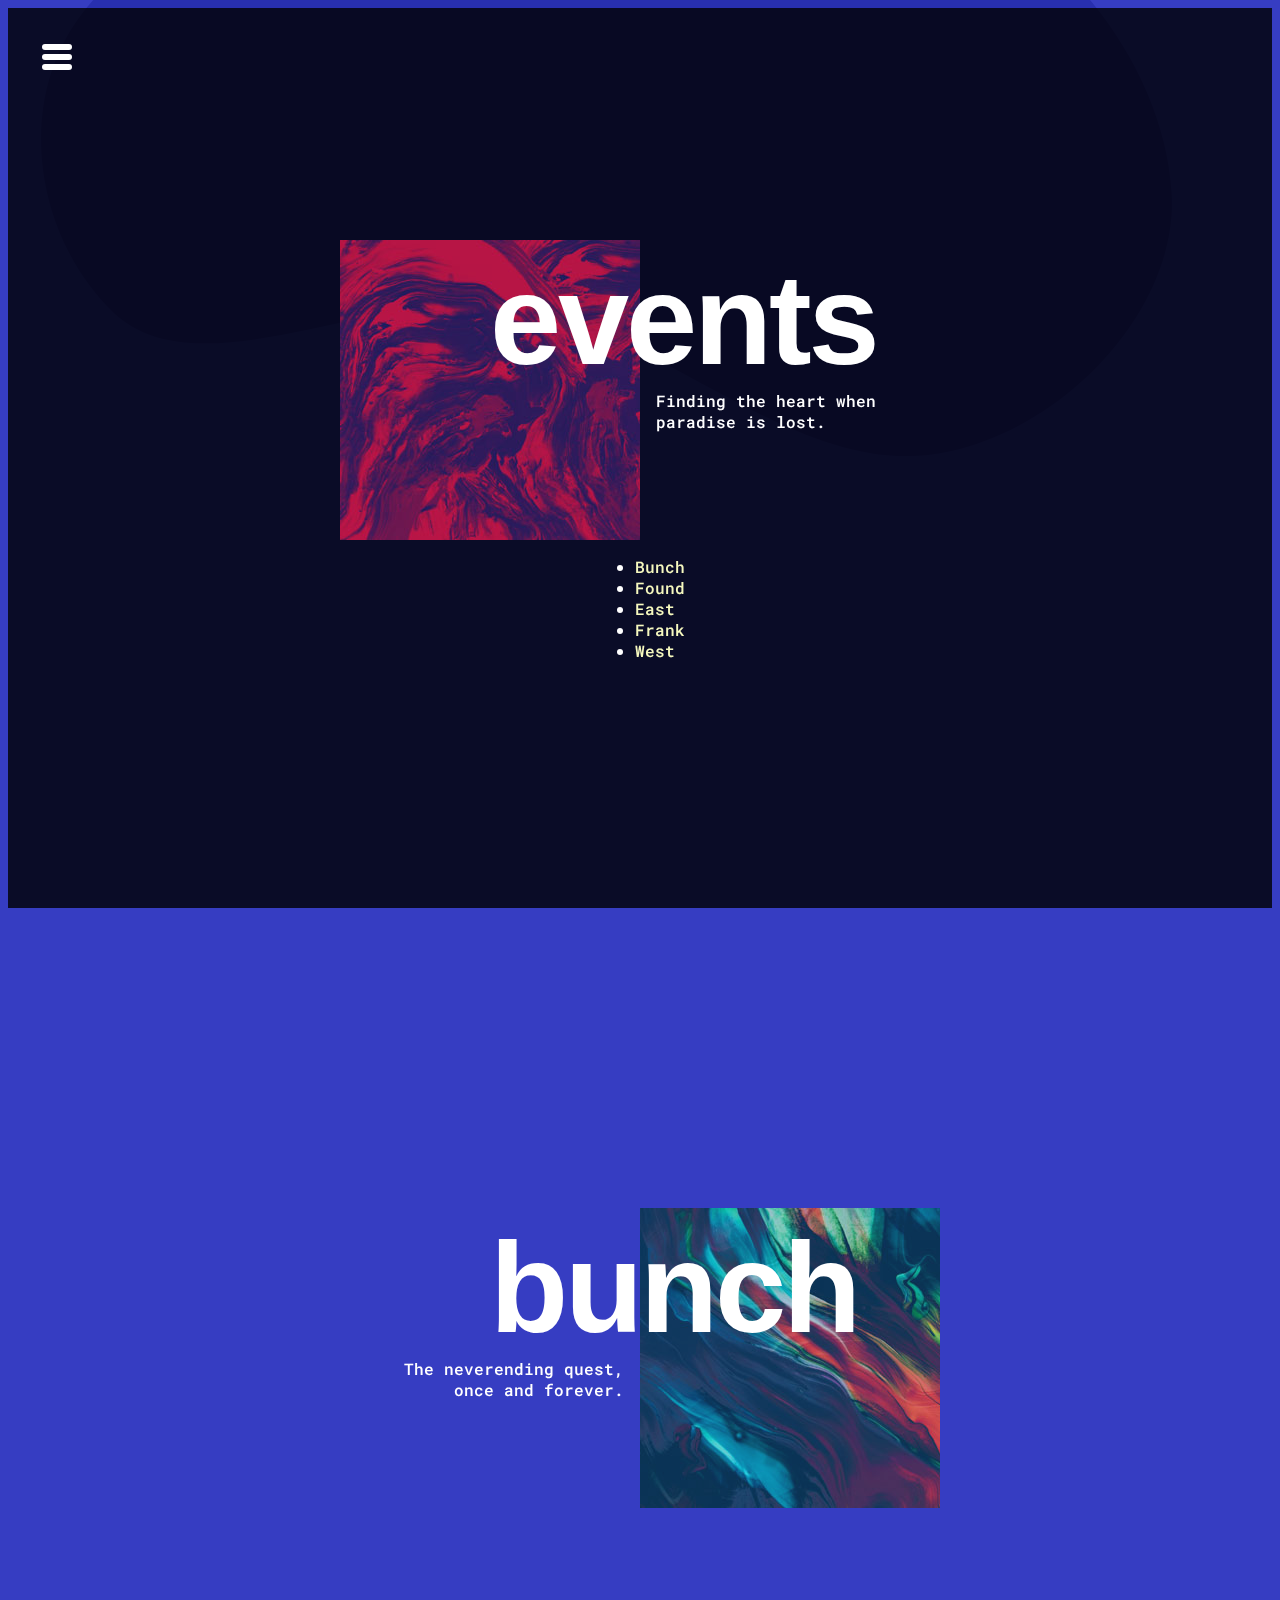
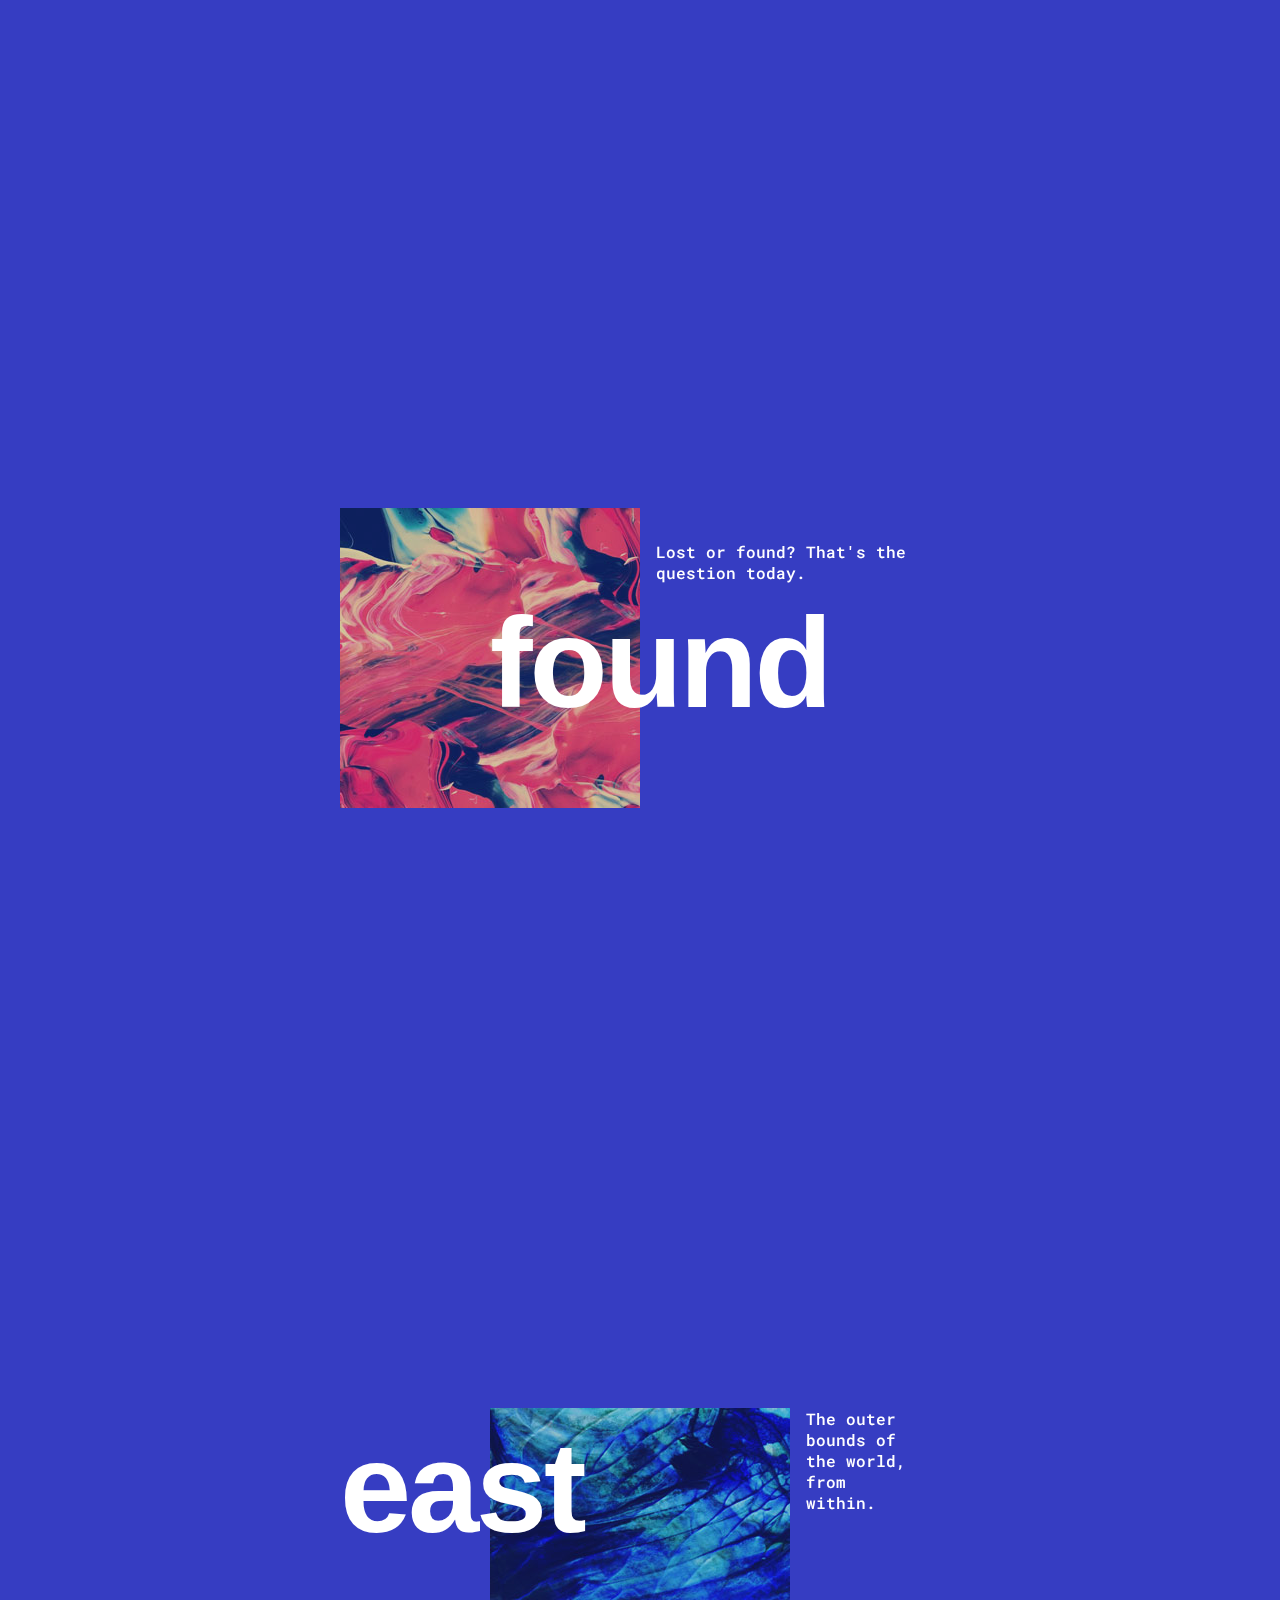
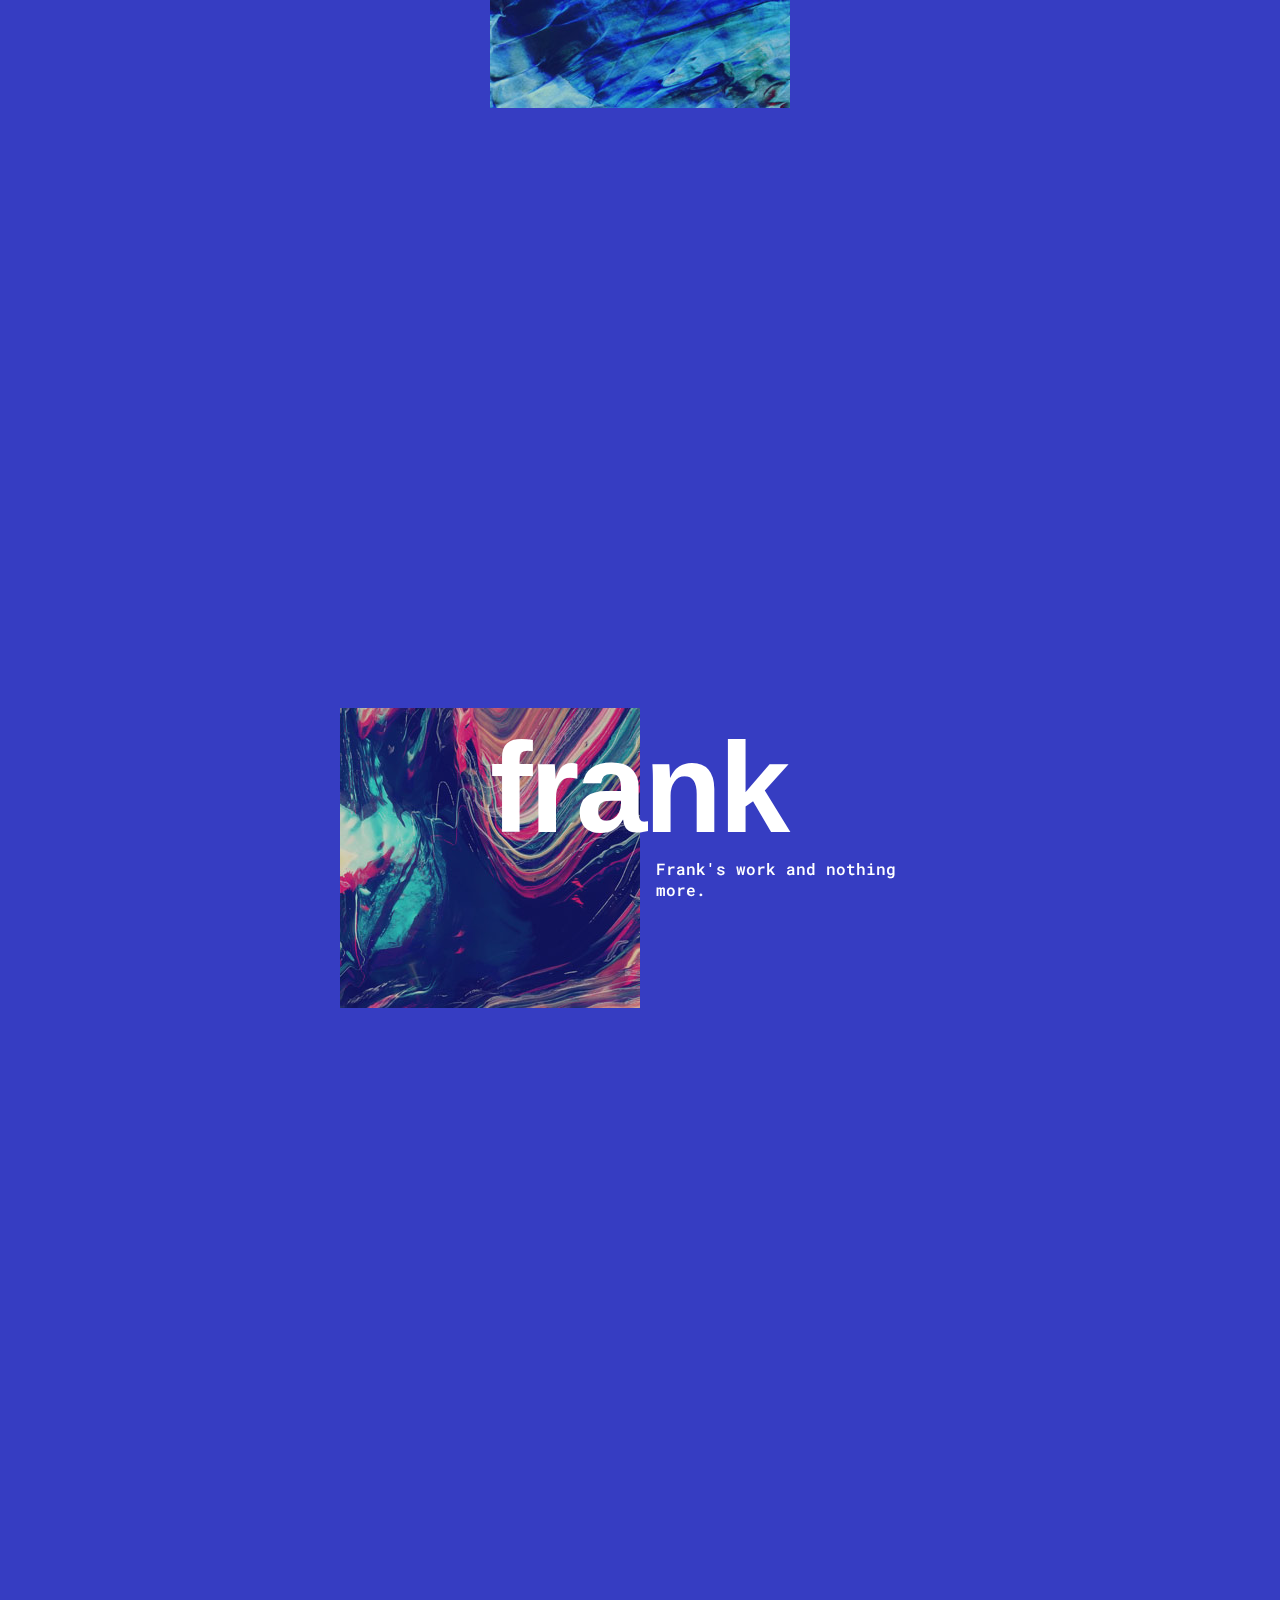
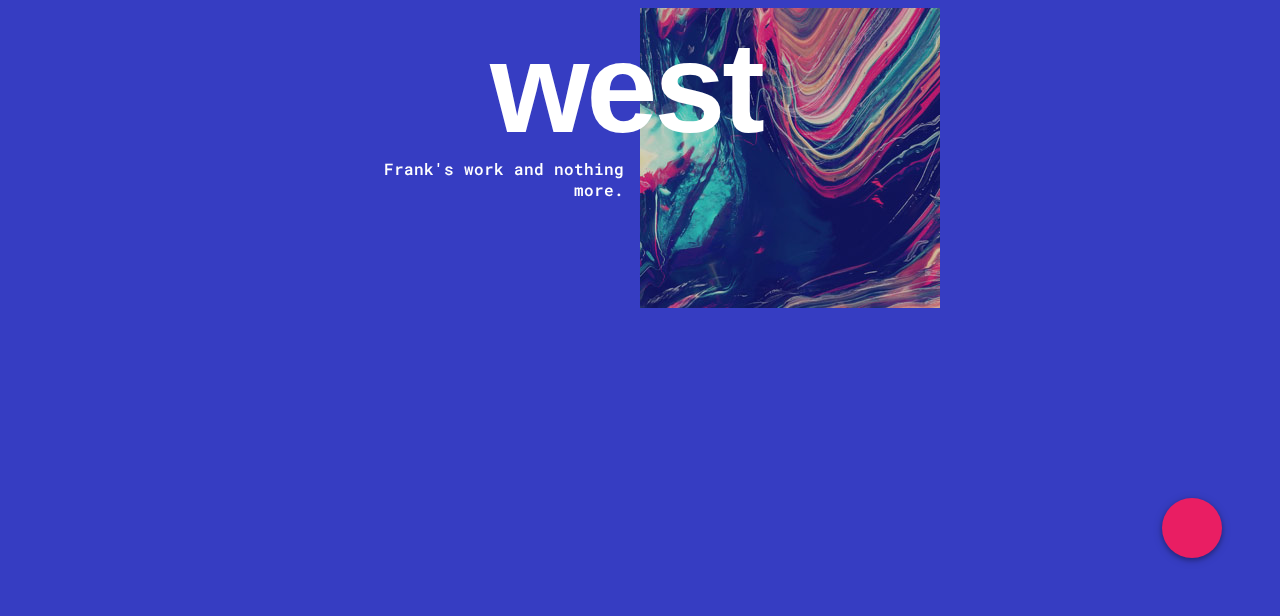
==== events/index.html @ 97416c55 "Add files via upload" ====
<!DOCTYPE html>
<html lang="en" class="no-js">
	<head>
		<meta charset="UTF-8" />
		<meta name="viewport" content="width=device-width, initial-scale=1">
		<title>contact</title>
		<link rel="shortcut icon" href="">
		<link href="https://fonts.googleapis.com/css?family=Roboto+Mono:400,500,700" rel="stylesheet">

		<link rel="stylesheet" type="text/css" href="css/demo.css" />
		<link rel="stylesheet" type="text/css" href="sponsor/pater.css" />

		<!-- handburger css -->
		<link rel="stylesheet" type="text/css" href="handburger-css/demo.css" />
		<link rel="stylesheet" type="text/css" href="handburger-css/component.css" />

		<!-- share css -->
		<link rel="stylesheet" href="share.css">

		<!-- handburger js -->
		<script src="handburger-js/segment.min.js"></script>
		<script src="handburger-js/ease.min.js"></script>

	</head>
	<body class="demo-1 loading">

		<main>
			<div class="morph-wrap">
				<svg class="morph" width="1400" height="770" viewBox="0 0 1400 770">
					<path d="M 262.9,252.2 C 210.1,338.2 212.6,487.6 288.8,553.9 372.2,626.5 511.2,517.8 620.3,536.3 750.6,558.4 860.3,723 987.3,686.5 1089,657.3 1168,534.7 1173,429.2 1178,313.7 1096,189.1 995.1,130.7 852.1,47.07 658.8,78.95 498.1,119.2 410.7,141.1 322.6,154.8 262.9,252.2 Z"/>
				</svg>
			</div>

			<div class="content-wrap" style="background-color:rgba(0,0,0,.8)">
				<div class="content content--layout content--layout-1">
					<img class="content__img" src="img/1.jpg" alt="Some image" />
					<h3 class="content__title">events</h3>
					<p class="content__desc">Finding the heart when paradise is lost.</p>
				</div>
				<nav>
					<ul>
						<li><a href="#bunch">Bunch</a></li>
						<li><a href="#found">Found</a></li>
						<li><a href="#east">East</a></li>
						<li><a href="#frank">Frank</a></li>
						<li><a href="#west">West</a></li>
					</ul>
				</nav>
			</div>
			<div class="content-wrap" id="bunch">
				<div class="content content--layout content--layout-2">
					<img class="content__img" src="img/4.jpg" alt="Some image" />
					<h3 class="content__title">bunch</h3>
					<p class="content__desc">The neverending quest, once and forever.</p>
				</div>
			</div>
			<div class="content-wrap" id="found">
				<div class="content content--layout content--layout-3">
					<img class="content__img" src="img/3.jpg" alt="Some image" />
					<h3 class="content__title">found</h3>
					<p class="content__desc">Lost or found? That's the question today.</p>
				</div>
			</div>
			<div class="content-wrap" id="east">
				<div class="content content--layout content--layout-4">
					<img class="content__img" src="img/2.jpg" alt="Some image" />
					<h3 class="content__title">east</h3>
					<p class="content__desc">The outer bounds of the world, from within.</p>
				</div>
			</div>
			<div class="content-wrap" id="frank">
				<div class="content content--layout content--layout-1">
					<img class="content__img" src="img/5.jpg" alt="Some image" />
					<h3 class="content__title">frank</h3>
					<p class="content__desc">Frank's work and nothing more.</p>
				</div>
			</div>
			<div class="content-wrap" id="west">
				<div class="content content--layout content--layout-2">
					<img class="content__img" src="img/5.jpg" alt="Some image" />
					<h3 class="content__title">west</h3>
					<p class="content__desc">Frank's work and nothing more.</p>
				</div>
			</div>
			<!-- Related demos -->
			<section class="content content--related" style="height:0px;display:none;">

			</section>

			<!-- handburger -->
			<div class="container" style="position:absolute;top:0;">
							<div id="menu-icon-wrapper" class="menu-icon-wrapper" style="visibility: hidden">
								<svg width="1000px" height="1000px">
									<path id="pathA" d="M 300 400 L 700 400 C 900 400 900 750 600 850 A 400 400 0 0 1 200 200 L 800 800"></path>
									<path id="pathB" d="M 300 500 L 700 500"></path>
									<path id="pathC" d="M 700 600 L 300 600 C 100 600 100 200 400 150 A 400 380 0 1 1 200 800 L 800 200"></path>
								</svg>
								<button id="menu-icon-trigger" class="menu-icon-trigger"></button>
							</div><!-- menu-icon-wrapper -->
							<div id="dummy" class="dummy">
								<div class="dummy__item"><a style="cursor:pointer;" href="../rainyday.js%20demo%20%231_files/rainyday.js%20demo%20%231_files.html">HOME</a></div>
								<div class="dummy__item"><a style="cursor:pointer;" href="../events/index.html">EVENTS</a></div>
								<div class="dummy__item"><a style="cursor:pointer;" href="../gallery/index.html">GALLERY</a></div>
								<div class="dummy__item"><a style="cursor:pointer;" href="../contact/contact.html">CONTACT</a></div>
								<div class="dummy__item"><a style="cursor:pointer;" href="../schedule1/schedule.html">SCHEDULE</a></div>
								<div class="dummy__item"><a style="cursor:pointer;" href="../sponsors/index.html">SPONSORS</a></div>
							</div>
			</div>
			<!-- handburger ends -->

			<!-- share button -->
			<div class="menu-button"><i class="zmdi zmdi-share"><img src="file:///home/ashish/Desktop/viva-demo/image2.png" style="width:50px;padding-top:5px;" alt=""></i>
				<a href="#"><i class="zmdi zmdi-twitter"><img src="file:///home/ashish/Documents/web-documents/csi-blog/twitter.png" alt="" style="width:40px;padding-top:5px;"></i></a>
				<a href="#"><i class="zmdi zmdi-google-plus"><img src="file:///home/ashish/Downloads/image(4).png" alt="" style="width:40px;padding-top:5px;" ></i></a>
				<a href="#"><i class="zmdi zmdi-codepen"><img src="file:///home/ashish/Downloads/image(5).png" alt="" style="width:40px;padding-top:5px;"></i>	</a>
			</div>
			<!-- end of share button -->

		</main>
		<script src="js/imagesloaded.pkgd.min.js"></script>
		<script src="js/anime.min.js"></script>
		<script src="js/scrollMonitor.js"></script>
		<script src="js/demo1.js"></script>

		<!-- handburger js -->
		<script src="handburger-js/main.js"></script>

	</body>
</html>
---- events/css/demo.css ----
@font-face {
	font-family: 'nexa_boldregular';
	font-weight: bold;
	font-style: normal;
	src: url('../fonts/nexa_boldfree_macroman/Nexa_Free_Bold-webfont.eot');
	src: url('../fonts/nexa_boldfree_macroman/Nexa_Free_Bold-webfont.eot?#iefix') format('embedded-opentype'), url('../fonts/nexa_boldfree_macroman/Nexa_Free_Bold-webfont.woff2') format('woff2'), url('../fonts/nexa_boldfree_macroman/Nexa_Free_Bold-webfont.woff') format('woff'), url('../fonts/nexa_boldfree_macroman/Nexa_Free_Bold-webfont.ttf') format('truetype'), url('../fonts/nexa_boldfree_macroman/Nexa_Free_Bold-webfont.svg#nexa_boldregular') format('svg');
}

*,
*::after,
*::before {
	-webkit-box-sizing: border-box;
	box-sizing: border-box;
}

body {
	--text-color: #fff;
	--background-color: #363dc2;
	--background-color-2: #282faf;
	--background-color-3: #202692;
	--link-color: #03b9f1;
	--link-hover-color: #fff;
	font-family: 'Roboto Mono', monospace;
	font-weight: 500;
	color: #fff;
	color: var(--text-color);
	background-color: #363dc2;
	background-color: var(--background-color);
	-webkit-font-smoothing: antialiased;
	-moz-osx-font-smoothing: grayscale;
}

/* Page Loader */
.js .loading::before {
	content: '';
	position: fixed;
	z-index: 10000;
	top: 0;
	left: 0;
	width: 100%;
	height: 100%;
	background: var(--background-color);
}

.js .loading::after {
	content: '';
	position: fixed;
	z-index: 10000;
	top: calc(50% - 30px);
	left: calc(50% - 30px);
	width: 60px;
	height: 60px;
	border-radius: 50%;
	border: 10px solid var(--background-color-2);
	border-left-color: var(--text-color);
	animation: loaderAnim 0.8s linear infinite forwards;
}

@keyframes loaderAnim {
	to {
		transform: rotate(360deg);
	}
}

main {
	position: relative;
	width: 100%;
	overflow: hidden;
}

a {
	text-decoration: none;
	color: var(--link-color);
	outline: none;
}

a:hover,
a:focus {
	color: var(--link-hover-color);
	outline: none;
}

.hidden {
	position: absolute;
	overflow: hidden;
	width: 0;
	height: 0;
	pointer-events: none;
}

/* Icons */
.icon {
	display: block;
	width: 1.5em;
	height: 1.5em;
	margin: 0 auto;
	fill: currentColor;
}

/* Deco Shape */
.decoshape {
	top: 0;
	left: 0;
	position: absolute;
	width: 100%;
	height: 100%;
	fill: var(--background-color-3);
}

/* SVG Morph */
.morph-wrap {
	position: fixed;
	top: 0;
	left: 0;
	bottom: 0;
	width: 100%;
	overflow: hidden;
	display: flex;
	align-items: center;
	justify-content: center;
	pointer-events: none;
}

.morph {
	position: relative;
	height: 100%;
	fill: var(--background-color-2);
	flex: none;
}

.content-wrap {
	position: relative;
	display: flex;
	flex-direction: column;
	justify-content: center;
	align-items: center;
	width: 100%;
	height: 100vh;
	min-height: 600px;
}

.content {
	position: relative;
	display: grid;
}

.content--fixed {
	position: fixed;
	top: 0;
	left: 0;
	width: 100%;
	height: 100vh;
	min-height: 600px;
	z-index: 100;
	pointer-events: none;
	padding: 1.5em;
	grid-template-columns: 50% 50%;
	grid-template-rows: auto auto 4em;
	grid-template-areas:	"header ..."
							"... decotitle"
							"demos decotitle";
}

.content--fixed a {
	pointer-events: auto;
}

.content--layout {
	pointer-events: auto;
	justify-content: center;
	align-content: center;
	grid-template-columns: 150px 150px 150px 150px;
	grid-template-rows: 150px 75px 75px;
	grid-template-areas:	"... title title title"
							"author ... desc desc"
							"author ... link link";
}

.content--related {
	text-align: center;
	align-content: center;
	justify-content: center;
	padding: 0 2em;
	min-height: 600px;
	height: 100vh;
	font-size: 0.85em;
}

.content__img {
	grid-column: 1 / 3;
	grid-row: 1 / 3;
	opacity: 0.8;
	width: 300px;
	height: 300px;
}

.content__title {
	grid-area: title;
	font-family: 'nexa_boldregular', sans-serif;
	letter-spacing: -0.025em;
	font-size: 8em;
	line-height: 160px;
	margin: 0;
	text-transform: lowercase;
	z-index: 10;
	cursor: default;
}

.content__author {
	grid-area: author;
	margin: 0;
	-webkit-writing-mode: vertical-lr;
	writing-mode: vertical-lr;
	padding: 1em;
	text-align: right;
	z-index: 10;
	cursor: default;
}

.content__desc {
	grid-area: desc;
	margin: 0;
	z-index: 10;
	padding: 0 1em;
	cursor: default;
}

.content__img,
.content__title,
.content__author,
.content__desc {
	transition: transform 0.3s ease-out;
}

.content__link {
	pointer-events: auto;
	grid-area: link;
	align-self: end;
	justify-self: start;
	z-index: 10;
	padding: 0 1em 0.15em;
}

.content__info {
	grid-column: 1 / 3;
}

.content__related-item {
	padding: 1em;
	transition: color 0.3s;
}

.content__related-img {
	max-width: 100%;
	opacity: 0.8;
	transition: opacity 0.3s;
}

.content__related-item:hover .content__related-img,
.content__related-item:focus .content__related-img {
	opacity: 1;
}

.content__related-title {
	font-size: 1em;
	margin: 0;
	padding: 0.5em;
}

/* Different layouts */

/* layout-2 */
.content--layout-2 {
	grid-template-areas:	"... title title title"
							"desc desc ... author"
							"link link ... author";
}

.content--layout-2 .content__img {
	grid-column: 3 / 5;
	grid-row: 1 / 3;
}

.content--layout-2 .content__desc {
	text-align: right;
}

.content--layout-2 .content__link {
	justify-self: end;
}

.content--layout-2 .content__author {
	justify-self: end;
	align-self: start;
}

/* layout-3 */
.content--layout-3 {
	grid-template-rows: 75px 75px 150px;
	grid-template-areas:	"... ... desc desc"
							"author title title title"
							"author ... link link";
}

.content--layout-3 .content__img {
	grid-column: 1 / 3;
	grid-row: 1 / 3;
}

.content--layout-3 .content__desc {
	align-self: end;
}

/* layout-4 */

.content--layout-4 {
	grid-template-areas:	"title title title desc"
							"... author ... desc"
							"... author ... link";
}

.content--layout-4 .content__img {
	grid-column: 2 / 4;
	grid-row: 1 / 3;
}

.content--layout-4 .content__author {
	justify-self: start;
	align-self: start;
}

/* Header */
.codrops-header {
	position: relative;
	display: flex;
	flex-direction: row;
	flex-wrap: wrap;
	align-items: flex-start;
	z-index: 100;
	grid-area: header;
	align-self: start;
	justify-self: start;
}

.codrops-header__title {
	font-size: 1em;
	padding: 0.75em 0;
	margin: 0;
	font-weight: 500;
}

/* Demos */
.demos {
	grid-area: demos;
	align-self: end;
}

.demo {
	display: inline-block;
	position: relative;
	font-size: 0.85em;
	margin: 0 0.25em 0.5em 0;
	padding: 1em;
}

.demo .decoshape {
	display: none;
}

.demo--current {
	color: var(--link-hover-color);
	border-color: currentColor;
}

.demo--current .decoshape {
	display: block;
	z-index: -1;
}

/* Deco elements */
.deco {
	pointer-events: none;
}

.deco--title {
	grid-area: decotitle;
	-webkit-writing-mode: vertical-lr;
	writing-mode: vertical-lr;
	text-align: right;
	align-self: end;
	justify-self: end;
}

/* Top Navigation Style */
.codrops-links {
	position: relative;
    display: flex;
    justify-content: space-between;
    align-items: center;
    margin: 0 1em 0 0;
    text-align: center;
    white-space: nowrap;
}

.codrops-icon {
	position: relative;
	display: inline-block;
	padding: 0.75em 0.75em 1em;
}

/* Demo themes */
.demo-2 {
	--background-color: #1d1b22;
	--background-color-2: #342560;
	--background-color-3: #553e9a;
	--text-color: #fff;
	--link-color: #f9ed8a;
	--link-hover-color: #fff;
}

.demo-3 {
	--background-color: #56cccf;
	--background-color-2: #41e0e4;
	--background-color-3: #1747c0;
	--text-color: #fff;
	--link-color: #fff;
	--link-hover-color: #17b1b5;
}

.demo-3 .morph {
	fill: none;
	stroke-width: 12px;
	stroke: #22bcc0;
}

@media screen and (max-width: 50em) {
	.content--fixed {
		height: auto;
		min-height: 0;
		display: block;
		z-index: 1000;
		position: absolute;
	}
	.codrops-header {
		align-items: center;
		flex-direction: column;
	}
	.deco--title {
		display: none;
	}
	.demos {
		text-align: center;
	}
}

@media screen and (max-width: 40em) {
	.content--layout {
		transform: scale3d(0.8,0.8,1);
	}
}

@media screen and (max-width: 36em) {
	.content--layout {
		transform: scale3d(0.7,0.7,1);
	}
}

@media screen and (max-width: 32em) {
	.content--layout {
		transform: scale3d(0.6,0.6,1);
	}
	.content__author,
	.content__desc,
	.content__link {
		font-size: 1.35em;
	}
}

@media screen and (max-width: 28em) {
	.content--layout {
		transform: scale3d(0.5,0.5,1);
	}
}
---- events/sponsor/pater.css ----
.pater {
	font-size: 0.65em;
	position: fixed;
	bottom: 0;
	right: 0;
	width: 100%;
	padding: 1.5em;
	display: flex;
    align-items: center;
    flex-wrap: wrap;
    background: var(--background-color-3);
}

.pater,
.pater:hover {
	color: #fff;
}

.pater::after {
	letter-spacing: 0.05em;
	content: 'Sponsor';
	text-transform: uppercase;
	font-size: 0.7em;
	position: absolute;
	top: 0.35em;
	right: 0.5em;
	opacity: 0.5;
	letter-spacing: 0.085em;
}

.pater__deco {
	display: none;
}

.pater__img {
	display: inline-block;
	width: 100%;
	max-width: 160px;
	position: relative;
	margin: 0 1em 0 0;
}

.pater__title {
	display: inline-block;
	font-weight: 500;
	text-transform: uppercase;
	letter-spacing: 0.05em;
	text-indent: -0.05em;
	margin: 0;
	position: relative;
	margin: 0.75em 0 0;
}

.pater__desc {
	display: none;
}

@media screen and (min-width: 50em) {
	.pater {
		text-align: right;
		top: 0;
		bottom: auto;
		width: auto;
		padding: 3em 1.5em 0 0;
		display: block;
		font-size: 0.85em;
		background: transparent;
	}
	.pater::after {
		top: 1.5em;
		right: 1.5em;
		left: auto;
		font-size: 0.85em;
	}
	.pater__title {
		display: block;
		margin: 0.75em 0;
	}
	.pater__desc {
		display: block;
		color: #fff;
		margin: 0;
		position: relative;
		width: 100%;
		max-width: 260px;
		pointer-events: none;
		opacity: 0;
		transform: translate3d(0,-10px,0);
		transition: opacity 0.3s, transform 0.3s;
	}
	.pater__img {
		max-width: 200px;
		width: auto;
		margin: 0;
	}
	.pater:hover .pater__desc {
		opacity: 1;
		transform: translate3d(0,0,0);
		transition-delay: 0.2s;
	}
	.pater__deco {
		display: block;
		position: absolute;
		top: 0;
		right: 0;
		fill: var(--background-color-3);
		transform: translate3d(100%,-100%,0) rotate3d(0,0,1,40deg) scale3d(1,0.2,1);
		transition: transform 0.5s ease-out;
	}
	.pater:hover .pater__deco {
		transform: translate3d(0,0,0) scale3d(1,1,1);
	}
}
---- events/handburger-css/demo.css ----
a {
	text-decoration: none;
	color: #F6F9BF;
	outline: none;
	cursor: pointer;
}

a:hover,
a:focus {
	color: #fff;
}

.dummy__item {
	height: 3em;
	margin: 1em 1.25em;
	border-radius: 4px;
	background: rgba(0, 0, 0, 0.1);
	-webkit-transition: -webkit-transform 0.5s;
	transition: transform 0.5s;
	-webkit-transition-timing-function: cubic-bezier(0.7, 0, 0.3, 1);
	transition-timing-function: cubic-bezier(0.7, 0, 0.3, 1);
}

.dummy__item {
	-webkit-transform: translate3d(-100%, 0, 0) translate3d(-2em, 0, 0) scale3d(0.5, 1, 1);
	transform: translate3d(-100%, 0, 0) translate3d(-2em, 0, 0) scale3d(0.5, 1, 1);
	-webkit-transform-origin: 100% 50%;
	transform-origin: 100% 50%;
}

.device--alt .dummy__item {
	-webkit-transform: translate3d(0, 260px, 0) scale3d(1, 0.2, 1);
	transform: translate3d(0, 260px, 0) scale3d(1, 0.2, 1);
}

.dummy--active .dummy__item {
	-webkit-transition-timing-function: cubic-bezier(0.56, 1.19, 0.2, 1.05);
	transition-timing-function: cubic-bezier(0.56, 1.19, 0.2, 1.05);
	-webkit-transform: translate3d(0, 0, 0);
	transform: translate3d(0, 0, 0);
}

.dummy__item:nth-child(4),
.dummy--active .dummy__item:first-child {
	-webkit-transition-delay: 0.05s;
	transition-delay: 0.05s;
}

.dummy__item:nth-child(3),
.dummy--active .dummy__item:nth-child(2) {
	-webkit-transition-delay: 0.1s;
	transition-delay: 0.1s;
}

.dummy__item:nth-child(2),
.dummy--active .dummy__item:nth-child(3) {
	-webkit-transition-delay: 0.15s;
	transition-delay: 0.15s;
}

.dummy__item:first-child,
.dummy--active .dummy__item:nth-child(4) {
	-webkit-transition-delay: 0.2s;
	transition-delay: 0.2s;
}
---- events/handburger-css/component.css ----
/* Menu icon styles */

.menu-icon-wrapper {
	position: relative;
	display: inline-block;
    width: 34px;
    height: 34px;
	margin: 2em;
	pointer-events: none;
	transition: 0.1s;
}

.menu-icon-wrapper.scaled {
	-webkit-transform: scale(0.5);
	-ms-transform: scale(0.5);
	transform: scale(0.5);
}

.menu-icon-wrapper svg {
	position: absolute;
	top: -33px;
	left: -33px;
	-webkit-transform: scale(0.1);
	-ms-transform: scale(0.1);
	transform: scale(0.1);
	-webkit-transform-origin: 0 0;
	-ms-transform-origin: 0 0;
	transform-origin: 0 0;
}

.menu-icon-wrapper svg path {
	stroke: #fff;
	stroke-width: 60px;
	stroke-linecap: round;
    stroke-linejoin: round;
	fill: transparent;
}

.menu-icon-wrapper .menu-icon-trigger {
	position: relative;
	width: 100%;
	height: 100%;
	cursor: pointer;
	pointer-events: auto;
	background: none;
	border: none;
	margin: 0;
	padding: 0;
}

.menu-icon-wrapper .menu-icon-trigger:hover,
.menu-icon-wrapper .menu-icon-trigger:focus {
	outline: none;
}
---- events/share.css ----
body {

}

h1 {
font-family: 'Roboto', sans-serif;
font-weight: 500;
font-size: 32px;
color: #212121;
padding: 100px 50px 50px 50px;
text-align: center;
line-height: 135%;
}

.menu-button {
-webkit-transition: 0.4s;
-moz-transition: 0.4s;
transition: 0.4s;
position: absolute;
right: 50px;
bottom: 50px;
width: 60px;
height: 60px;
text-align: center;
line-height: 60px;
border-radius: 50%;
background-color: #E91E63;
color: #FFFFFF;
font-size: 24px;
box-shadow: 0 2px 5px 0 rgba(0, 0, 0, 0.26), 0 2px 10px 0 rgba(0, 0, 0, 0.22);
cursor: pointer;
}
.menu-button:hover {
background: #d81558;
box-shadow: 0 5px 11px 0 rgba(0, 0, 0, 0.28), 0 4px 15px 0 rgba(0, 0, 0, 0.25);
}
.menu-button a {
-webkit-transition: 0.4s;
-moz-transition: 0.4s;
transition: 0.4s;
opacity: 0;
width: 0px;
height: 0px;
text-align: center;
line-height: 50px;
border-radius: 50%;
color: #FFFFFF;
font-size: 24px;
box-shadow: 0 2px 5px 0 rgba(0, 0, 0, 0.26), 0 2px 10px 0 rgba(0, 0, 0, 0.22);
cursor: pointer;
}
.menu-button a:hover {
box-shadow: 0 5px 11px 0 rgba(0, 0, 0, 0.28), 0 4px 15px 0 rgba(0, 0, 0, 0.25);
}
.menu-button a:nth-child(2) {
-webkit-transition-delay: 0.3s;
-moz-transition-delay: 0.3s;
transition-delay: 0.3s;
position: absolute;
right: 30px;
bottom: 30px;
background: #55acee;
}
.menu-button a:nth-child(3) {
-webkit-transition-delay: 0.4s;
-moz-transition-delay: 0.4s;
transition-delay: 0.4s;
position: absolute;
right: 30px;
bottom: 30px;
background: #dc4e41;
}
.menu-button a:nth-child(4) {
-webkit-transition-delay: 0.5s;
-moz-transition-delay: 0.5s;
transition-delay: 0.5s;
position: absolute;
right: 30px;
bottom: 30px;
background: #3F3F3F;
}
.menu-button:hover a {
opacity: 1;
width: 50px;
height: 50px;
}
.menu-button:hover a:nth-child(2) {
right: 80px;
bottom: 0px;
}
.menu-button:hover a:nth-child(2):hover {
-webkit-transition-delay: 0s;
-moz-transition-delay: 0s;
transition-delay: 0s;
background: #3ea1ec;
}
.menu-button:hover a:nth-child(3) {
right: 65px;
bottom: 65px;
}
.menu-button:hover a:nth-child(3):hover {
-webkit-transition-delay: 0s;
-moz-transition-delay: 0s;
transition-delay: 0s;
background: #d83a2b;
}
.menu-button:hover a:nth-child(4) {
right: 0px;
bottom: 80px;
}
.menu-button:hover a:nth-child(4):hover {
-webkit-transition-delay: 0s;
-moz-transition-delay: 0s;
transition-delay: 0s;
background: #323232;
}

/*---FOR MOBILE VIEW---*/
@media screen and (max-width: 400px) {
h1 {
padding: 15px;
font-size: 25px;
}
}
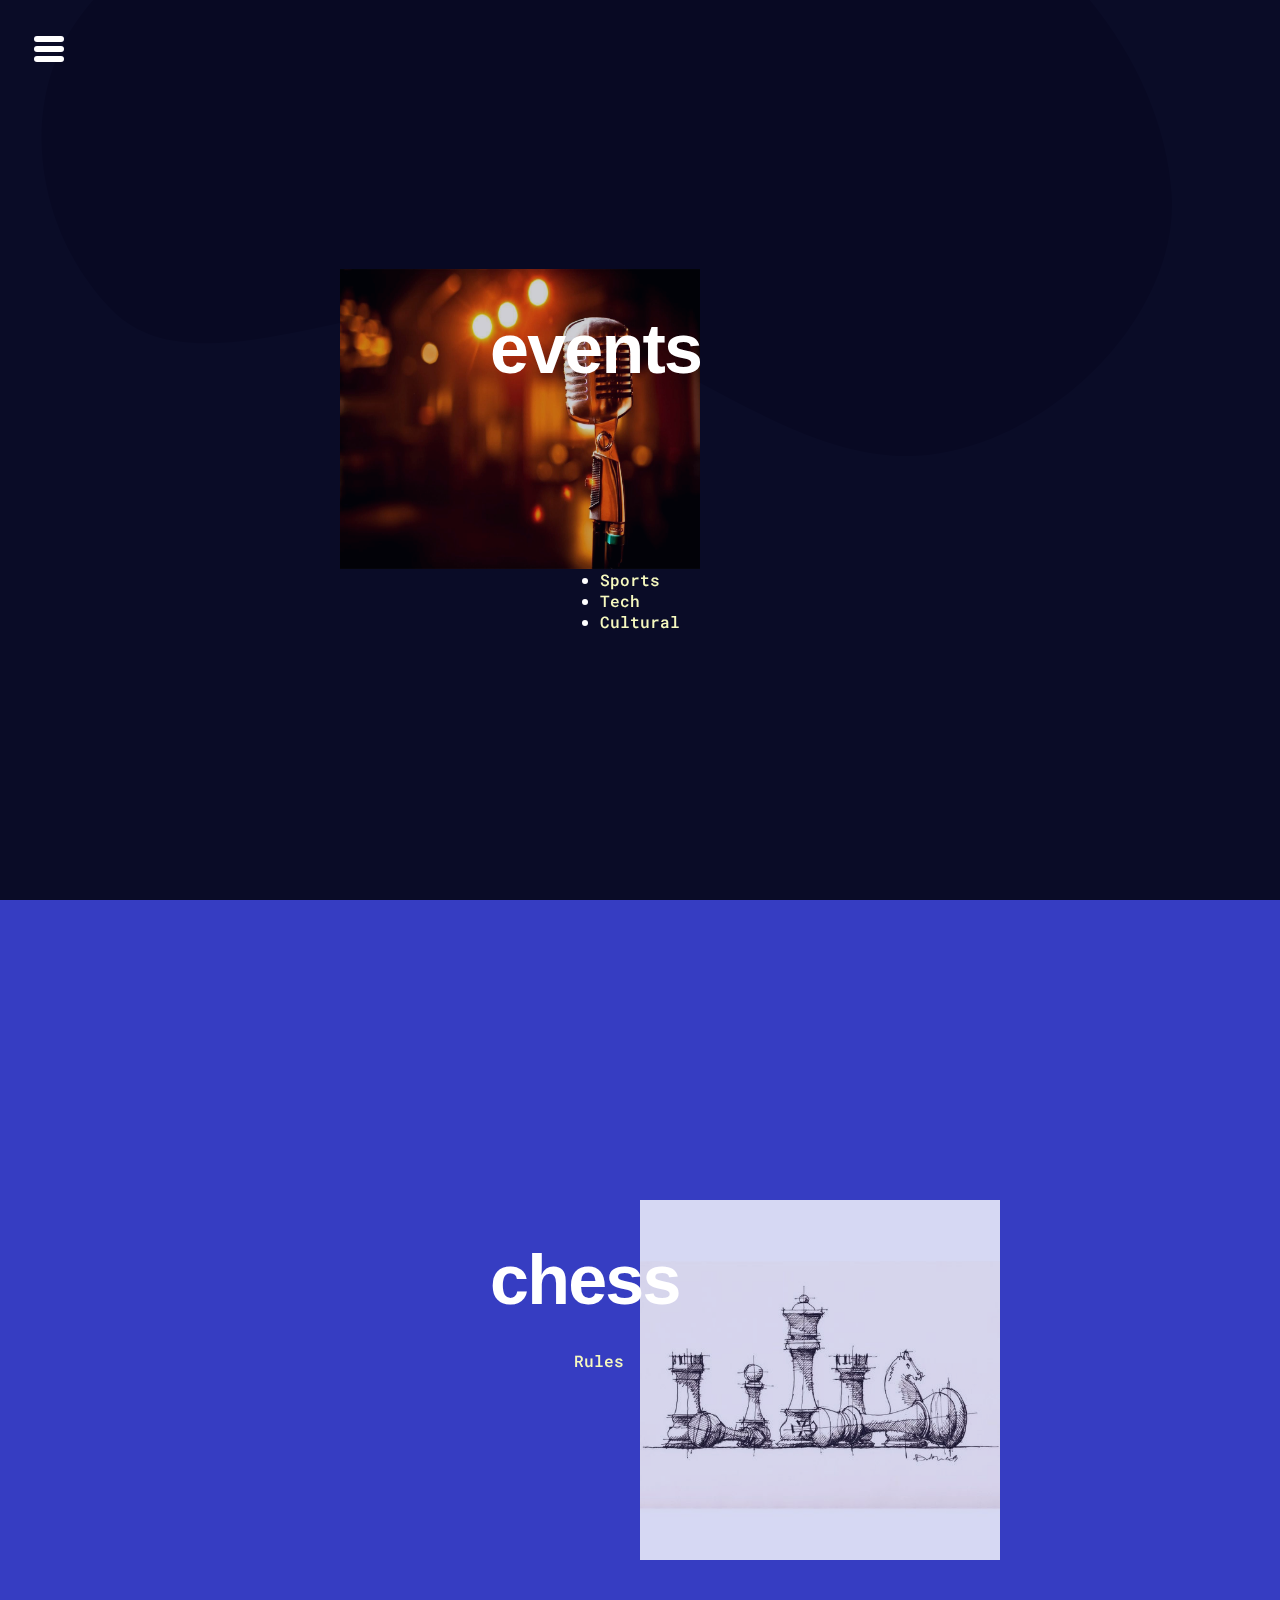
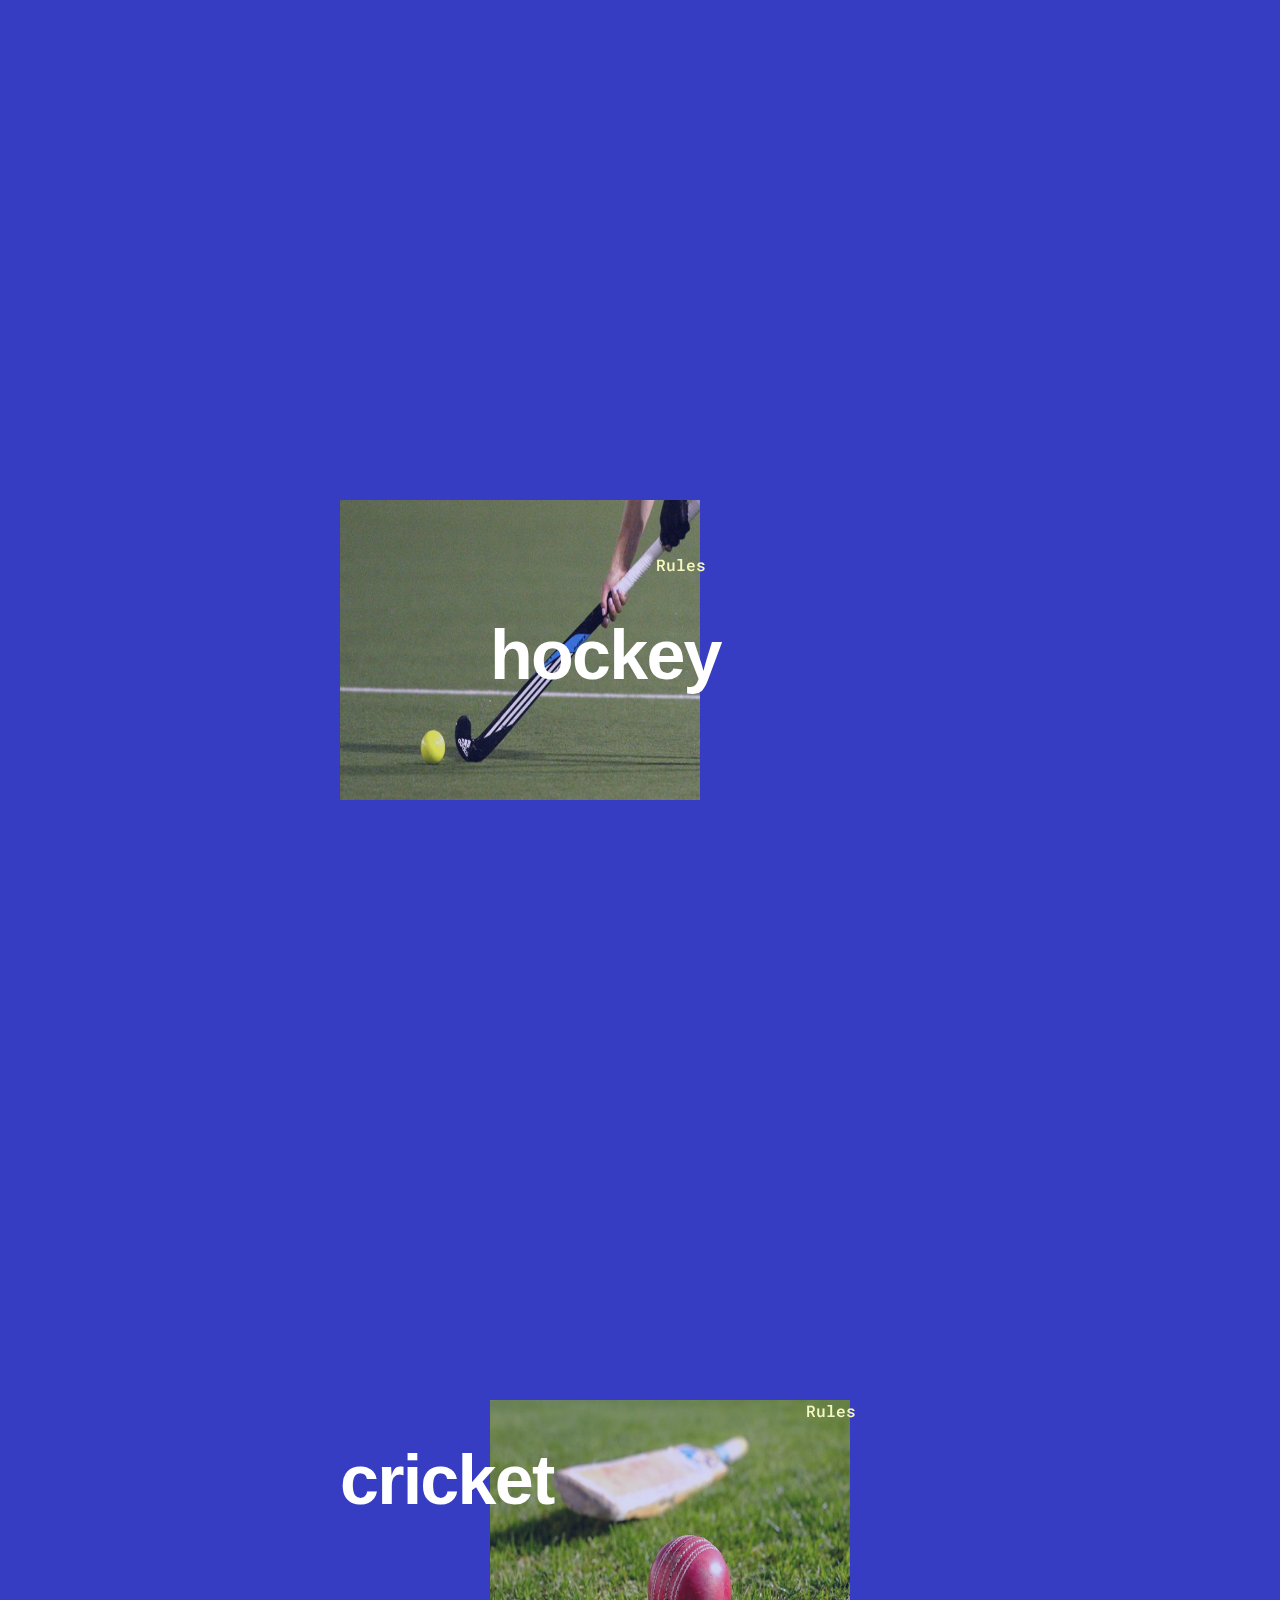
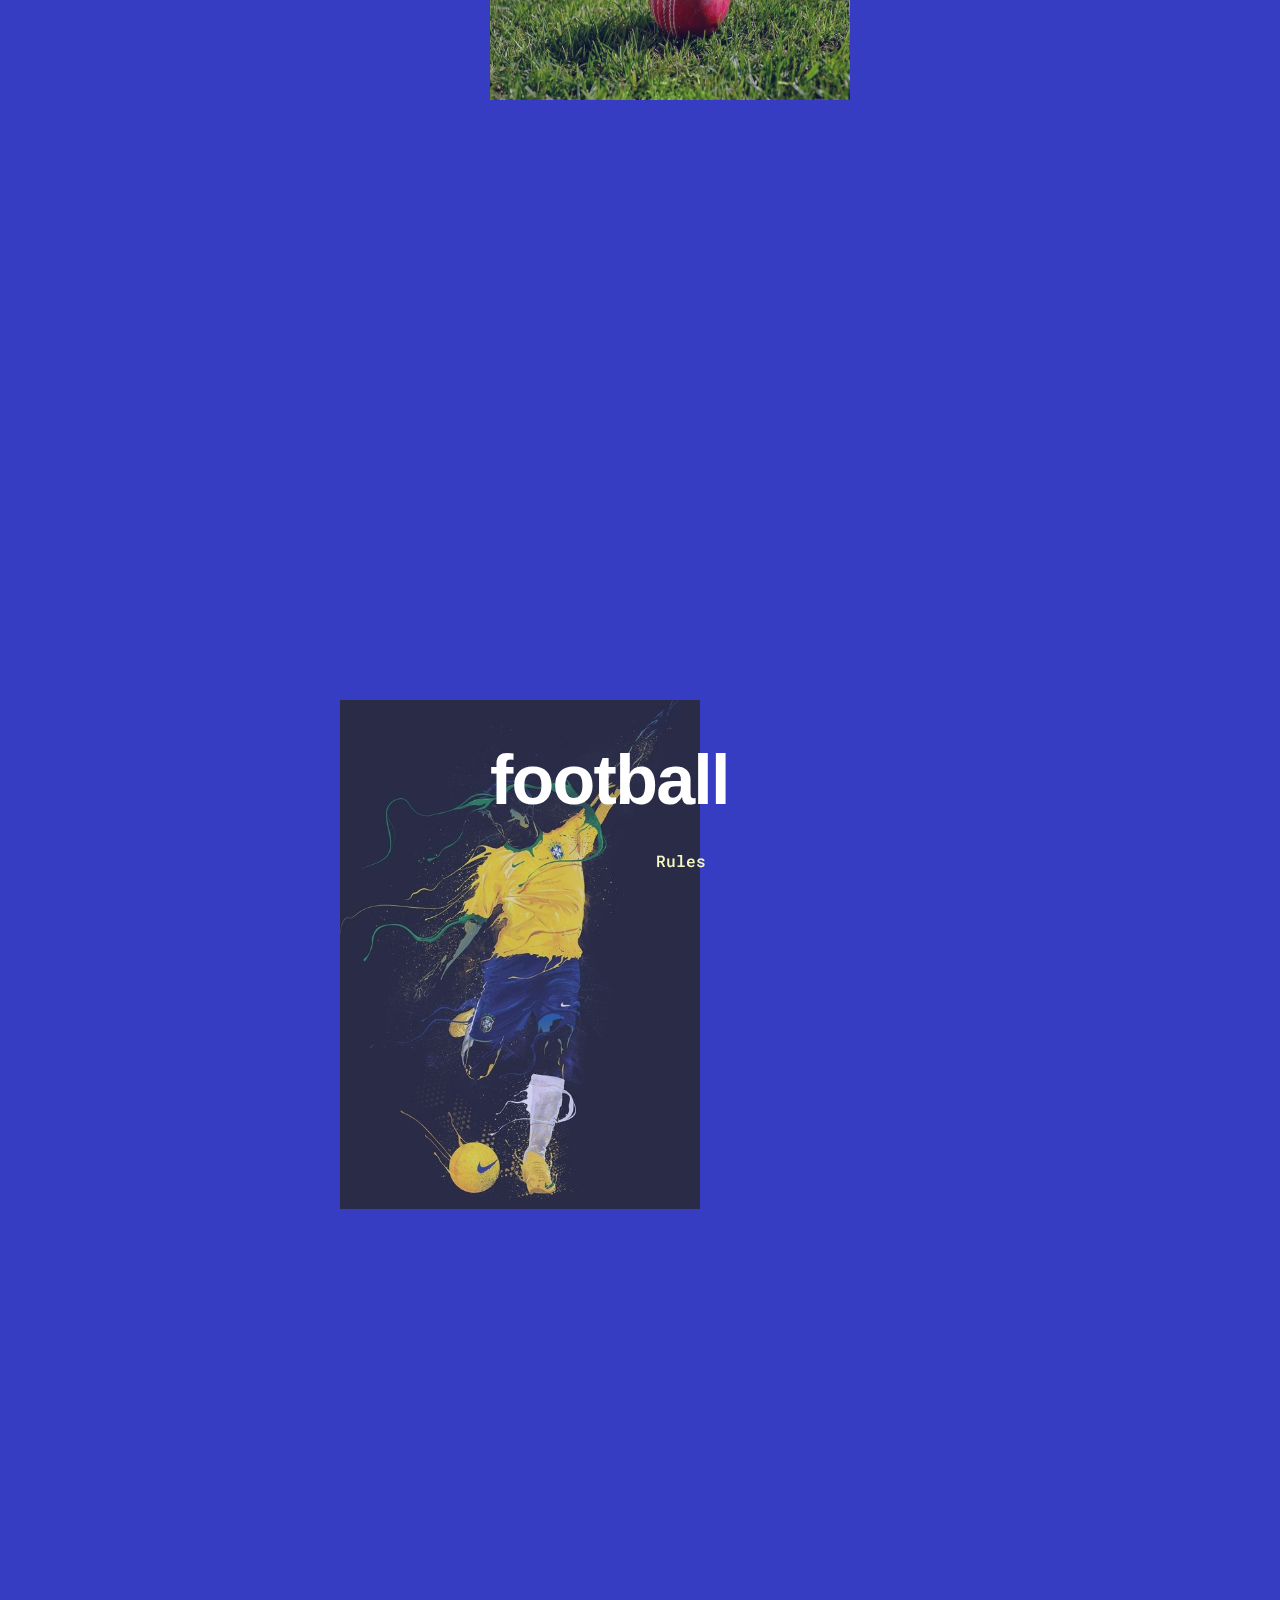
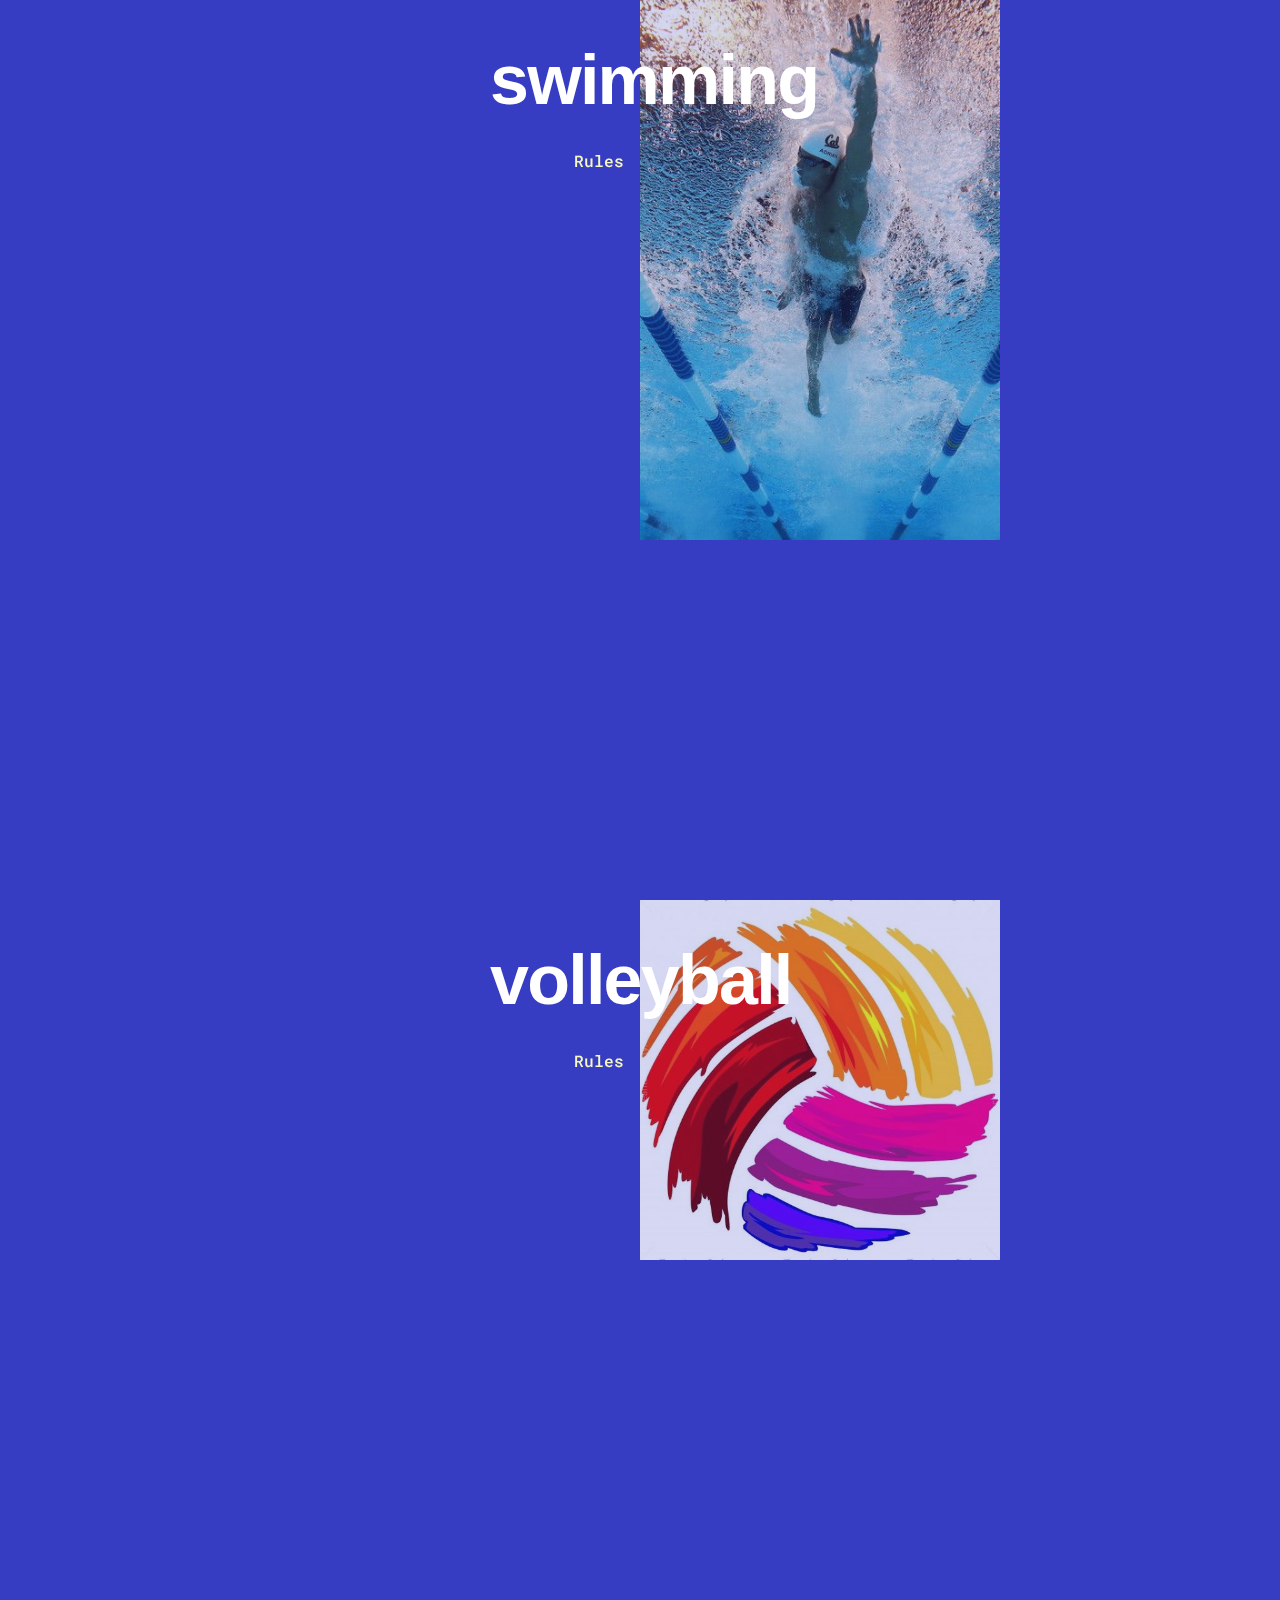
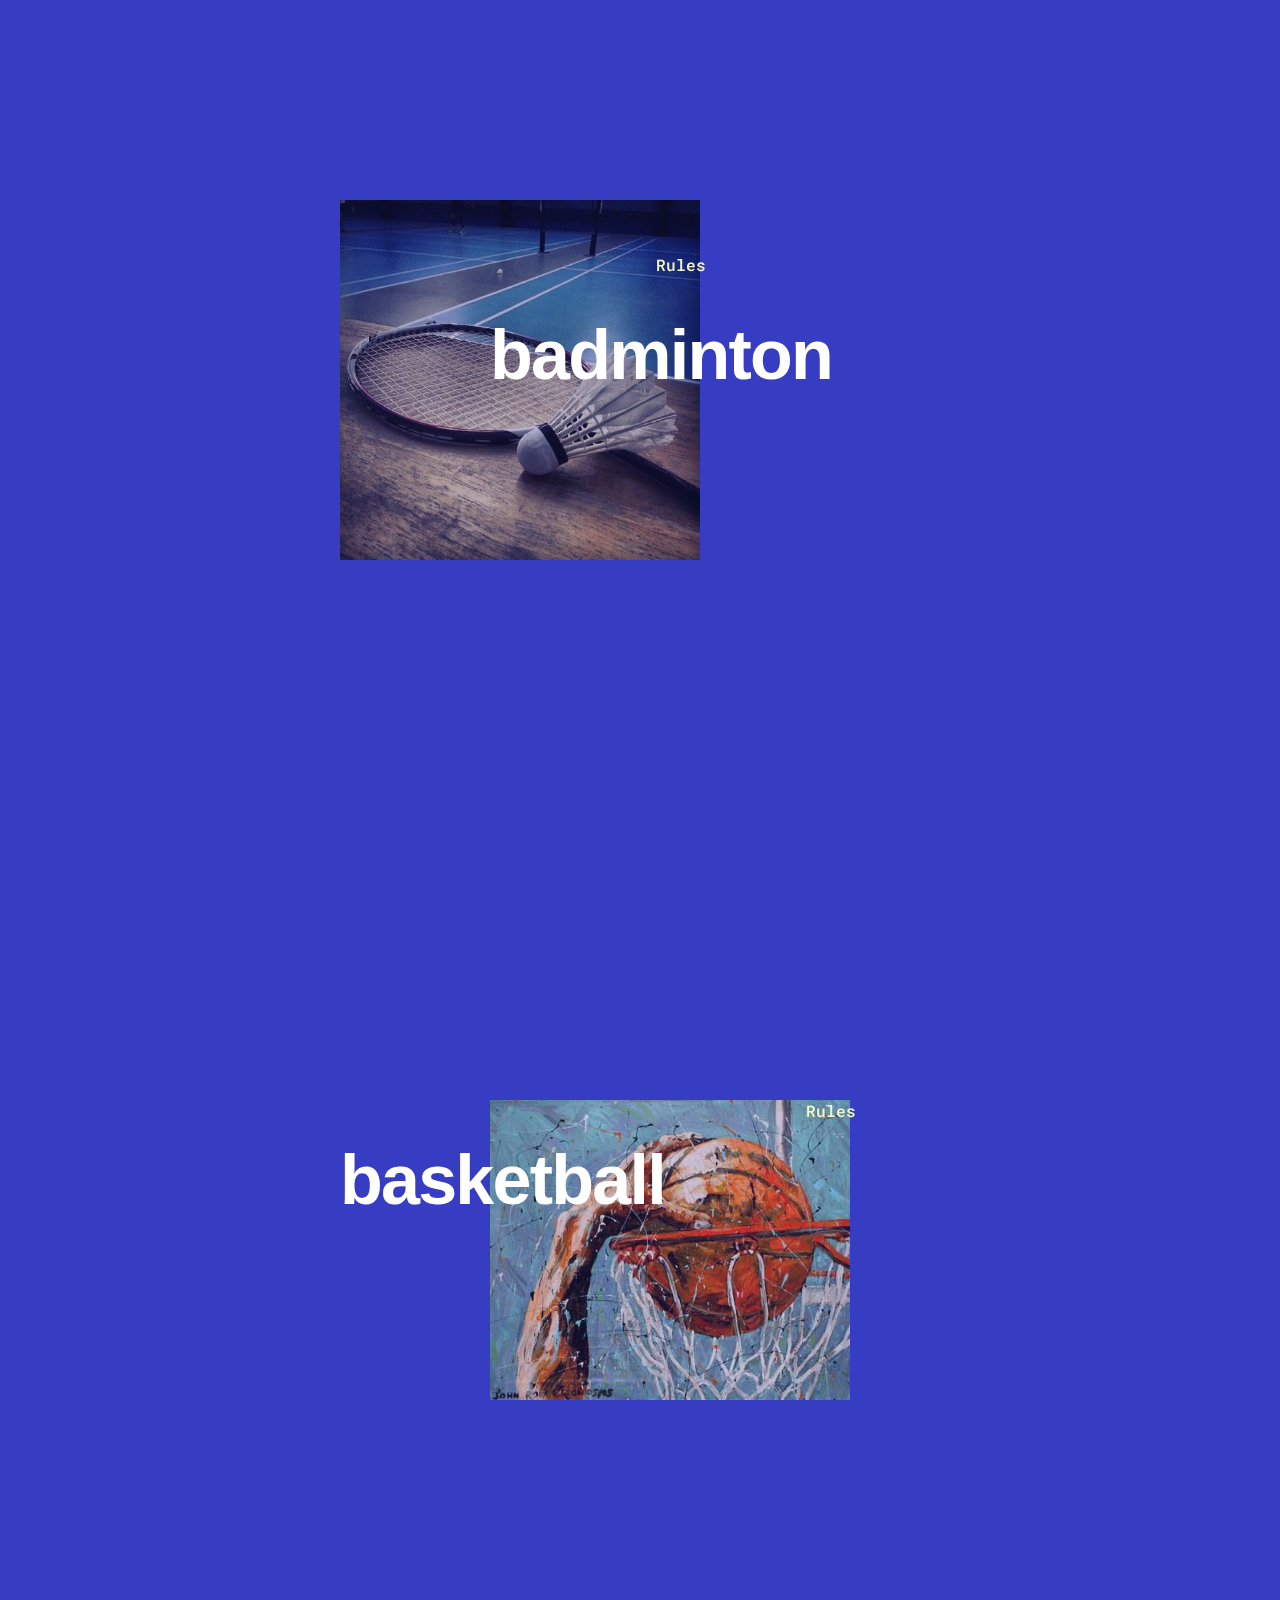
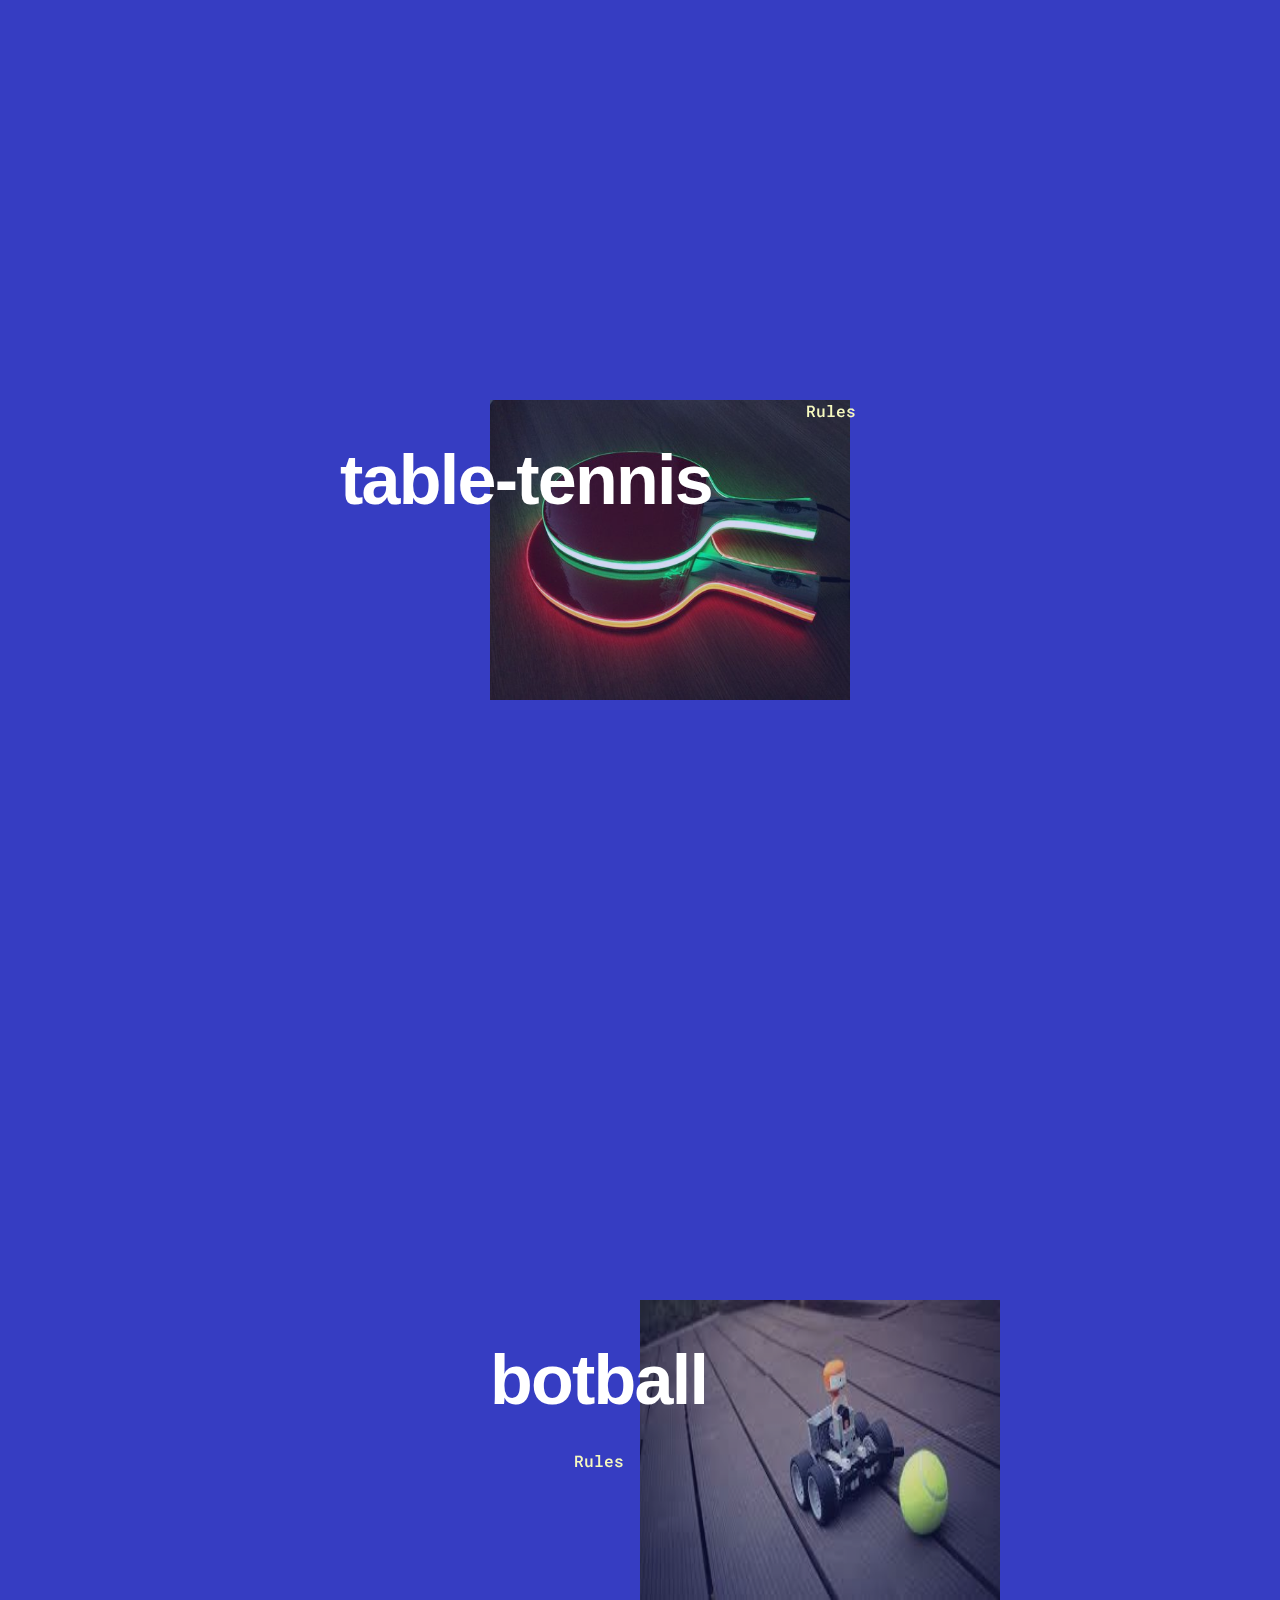
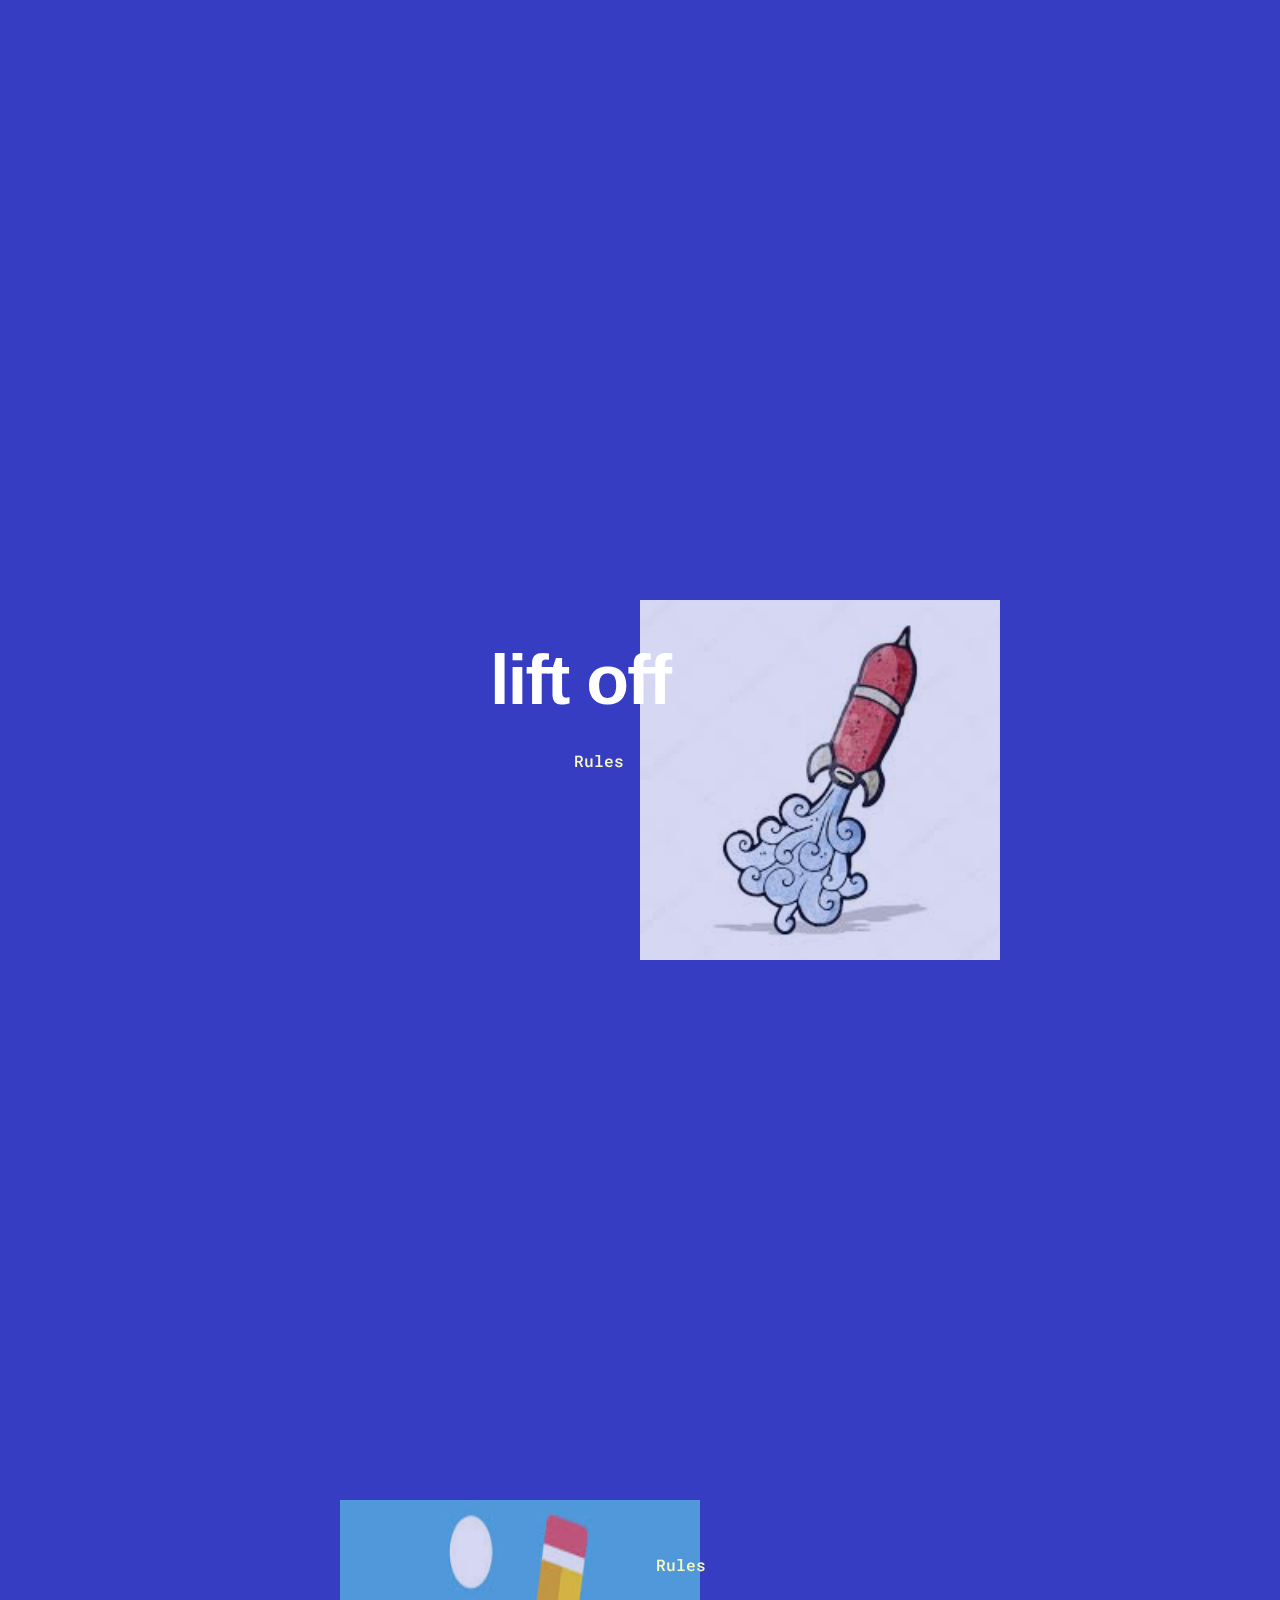
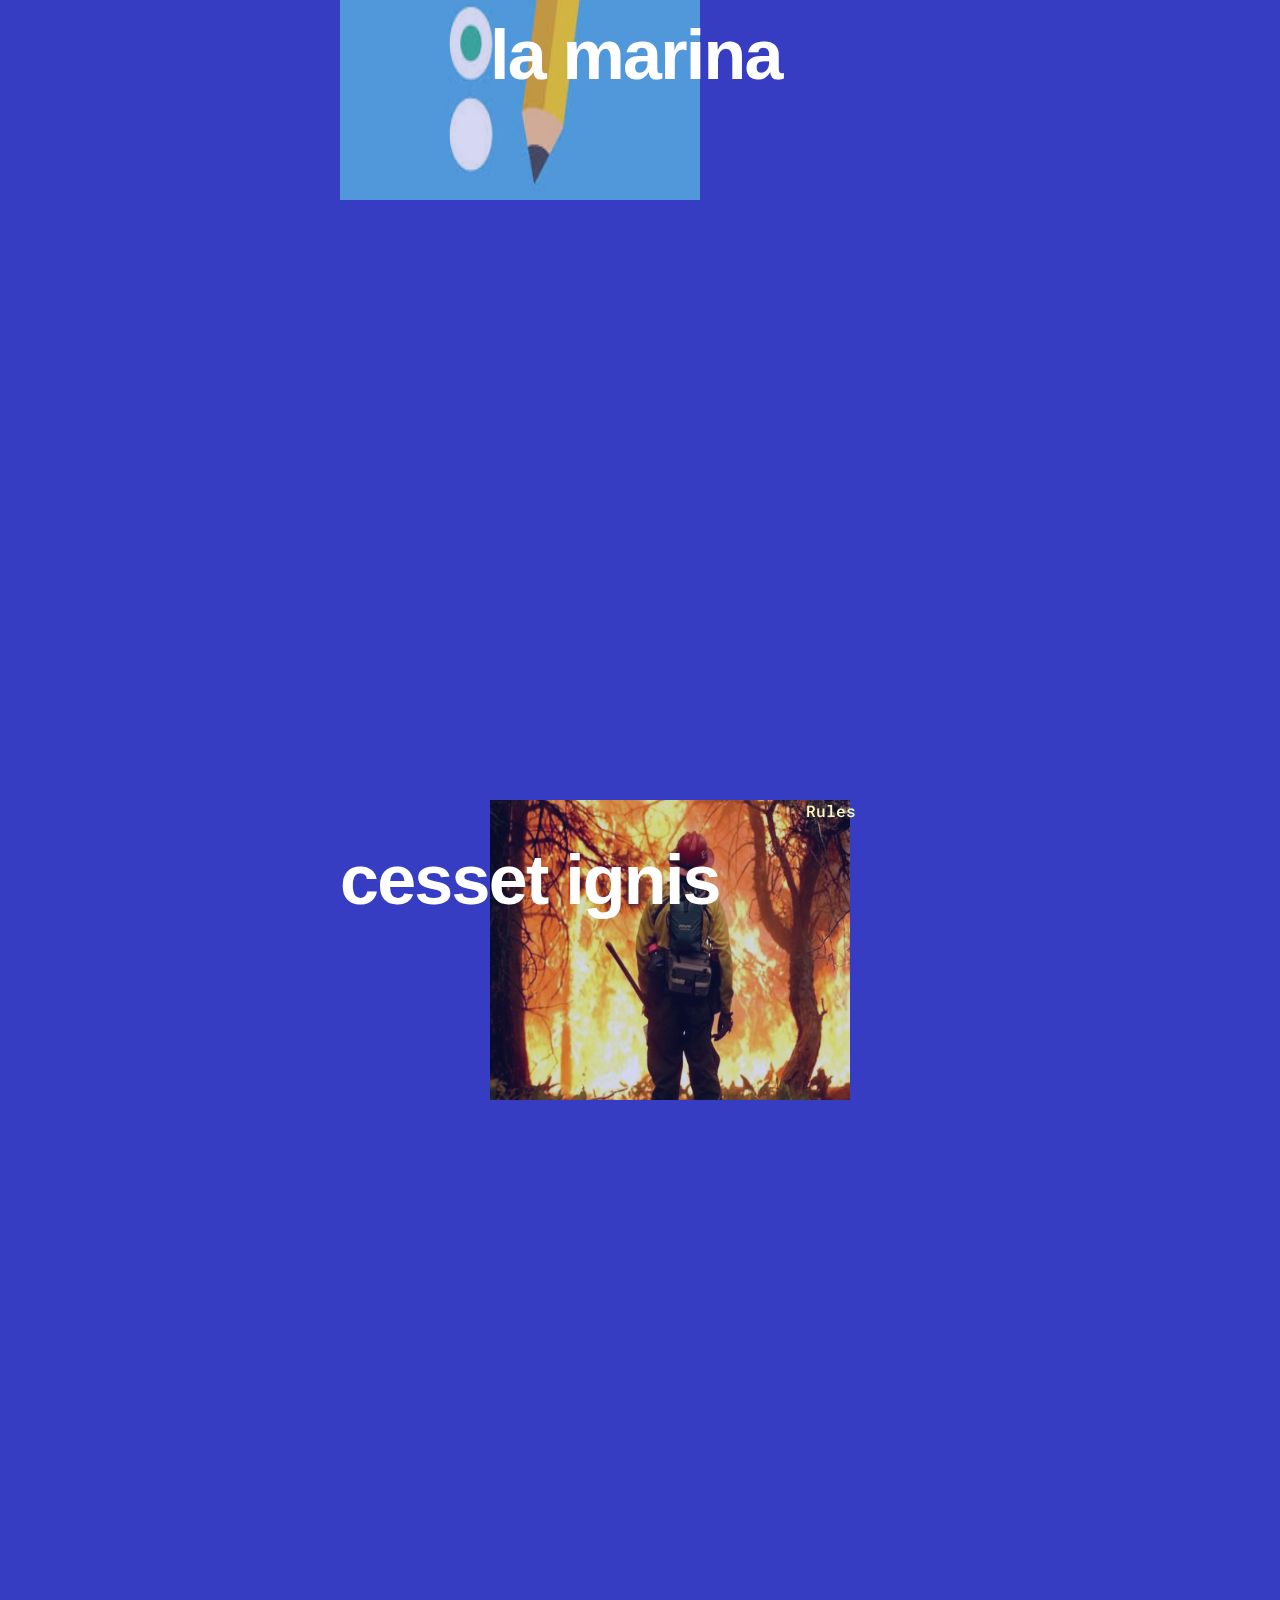
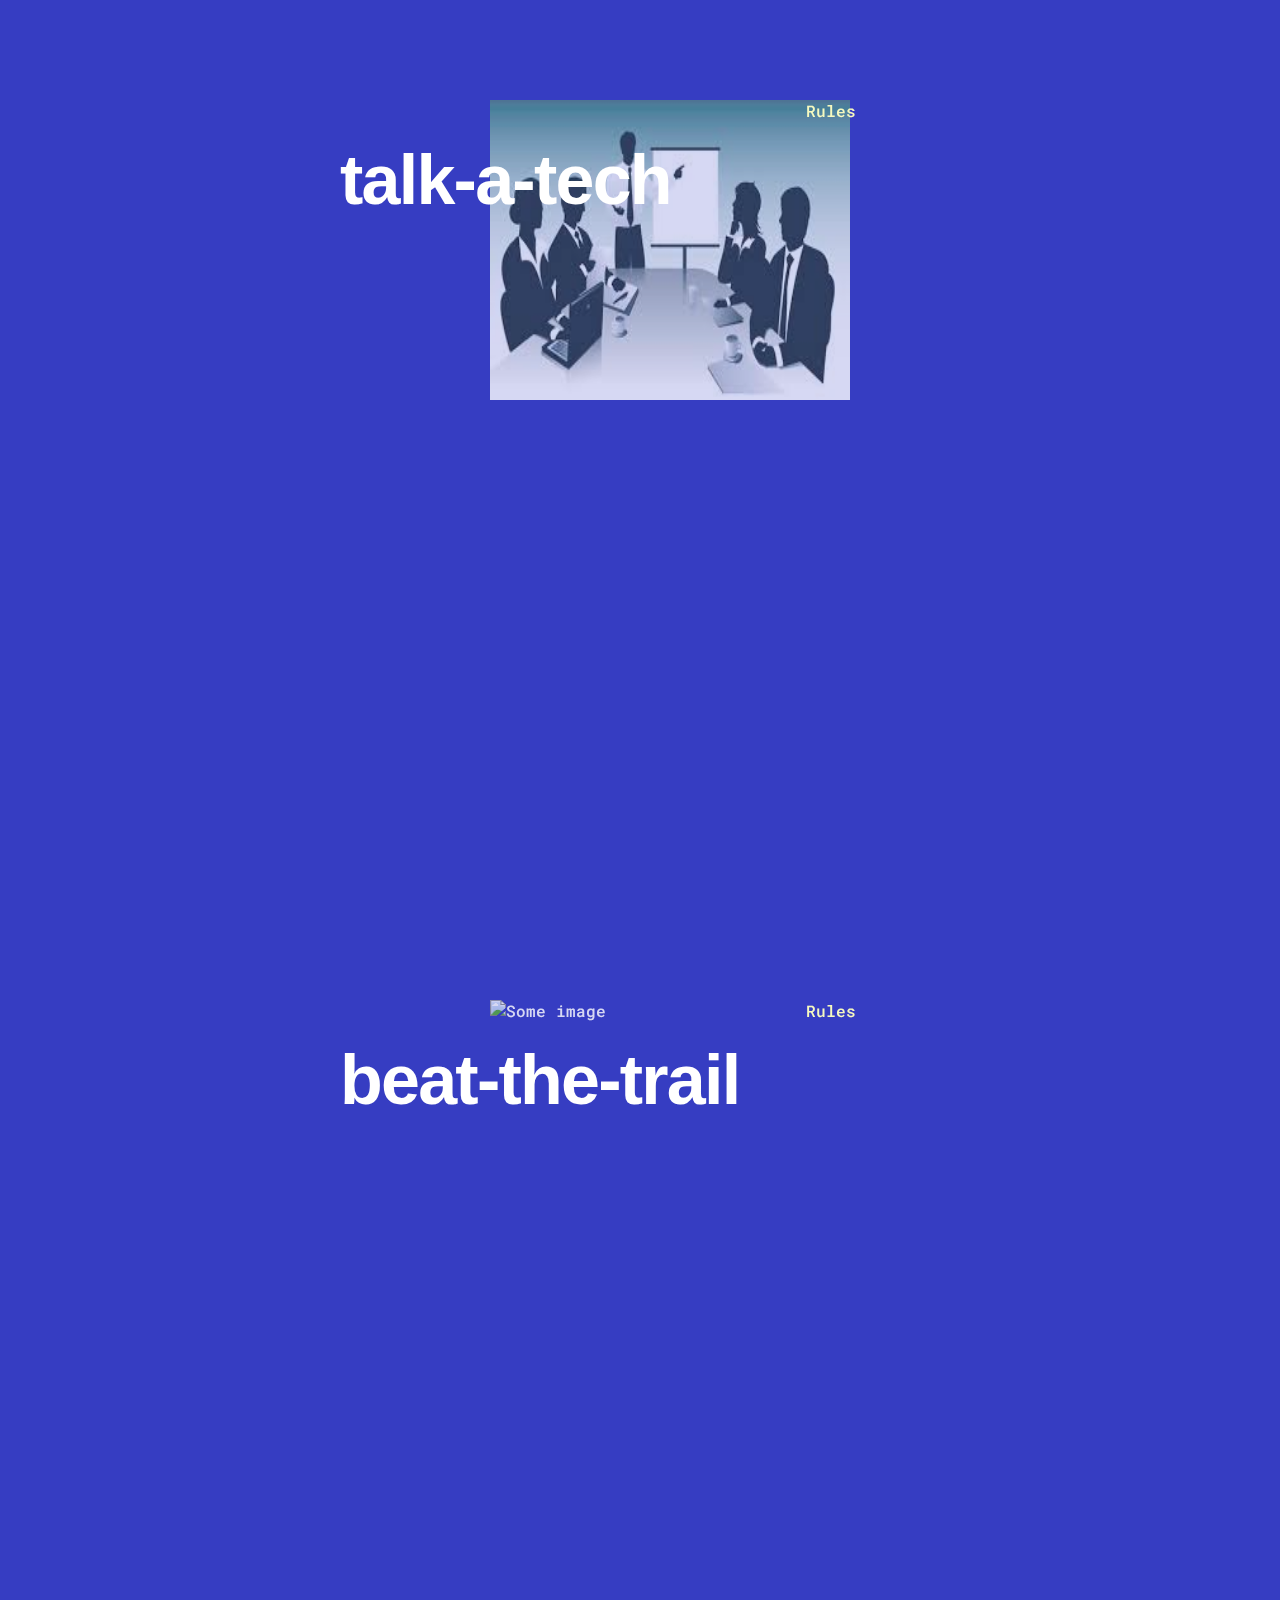
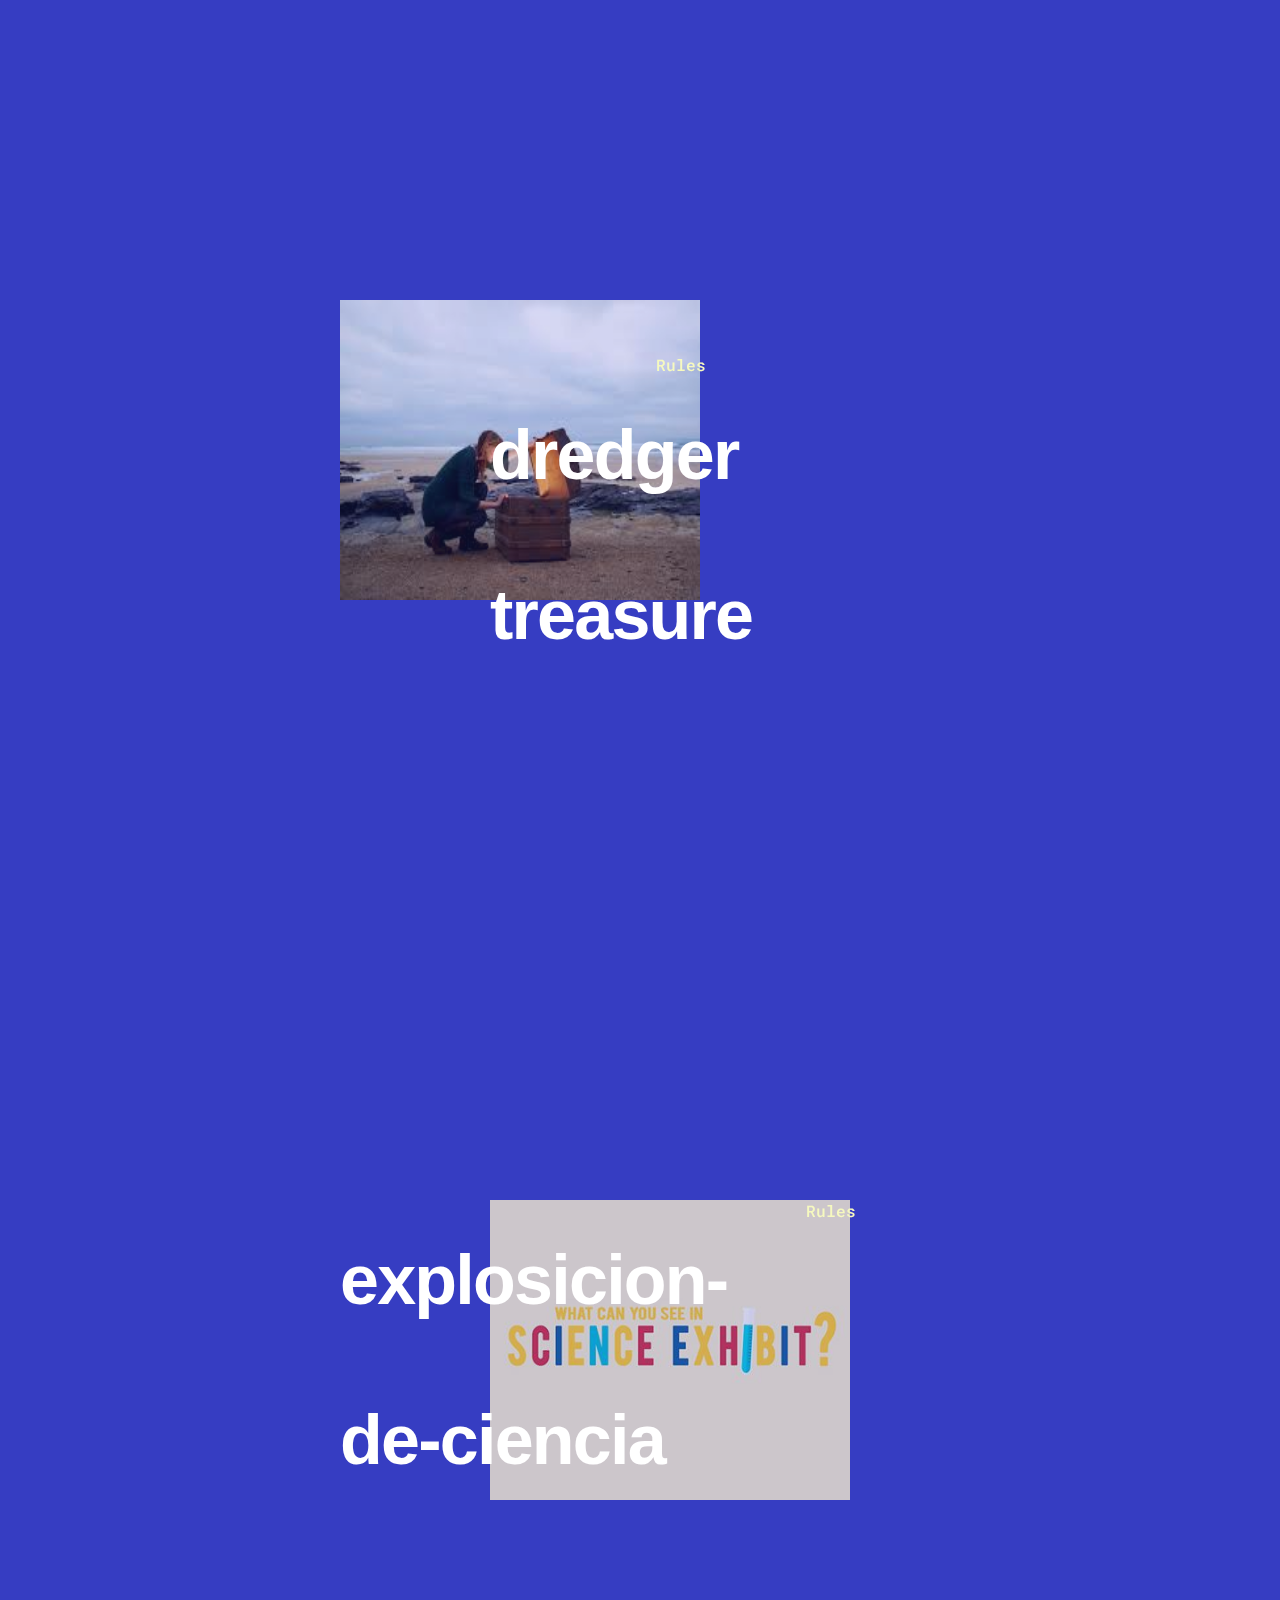
==== commit d0cb6408: "first commit" ====
--- a/events/index.html
+++ b/events/index.html
@@ -17,13 +17,32 @@
 		<!-- share css -->
 		<link rel="stylesheet" href="share.css">
 
+		<style media="screen">
+			*{
+				padding: 0;
+				margin: 0;
+			}
+		</style>
+
+		<script>
+			function demo() {
+				var load = document.getElementById("load");
+				load.style.display="none";
+			}
+		</script>
+
 		<!-- handburger js -->
 		<script src="handburger-js/segment.min.js"></script>
 		<script src="handburger-js/ease.min.js"></script>
 
+
+
 	</head>
-	<body class="demo-1 loading">
-
+	<body onload="demo();" class="demo-1 loading">
+		<div class="preloader" id="load" style="width:100%; height:100vh;background-color:#62b849;z-index:100000;position:absolute;">
+			<img src="img/preload.gif" style="z-index: 10000;position: absolute;top: 50%;left: 50%;margin-top: -112px;margin-left: -150px;width: 300px;">
+			<p style="z-index: 1000000;position: absolute;top: 70%;left: 45%;">Loading....</p>
+		</div>
 		<main>
 			<div class="morph-wrap">
 				<svg class="morph" width="1400" height="770" viewBox="0 0 1400 770">
@@ -33,55 +52,229 @@
 
 			<div class="content-wrap" style="background-color:rgba(0,0,0,.8)">
 				<div class="content content--layout content--layout-1">
-					<img class="content__img" src="img/1.jpg" alt="Some image" />
-					<h3 class="content__title">events</h3>
-					<p class="content__desc">Finding the heart when paradise is lost.</p>
+					<img class="content__img" src="img/event.jpg" alt="Some image" />
+					<h3 class="content__title">Events</h3>
+					<p class="content__desc"></p>
 				</div>
 				<nav>
 					<ul>
-						<li><a href="#bunch">Bunch</a></li>
-						<li><a href="#found">Found</a></li>
-						<li><a href="#east">East</a></li>
-						<li><a href="#frank">Frank</a></li>
-						<li><a href="#west">West</a></li>
+						<li><a href="#sports">Sports</a></li>
+						<li><a href="#tech">Tech</a></li>
+						<li><a href="#cultural">Cultural</a></li>
 					</ul>
 				</nav>
 			</div>
-			<div class="content-wrap" id="bunch">
-				<div class="content content--layout content--layout-2">
-					<img class="content__img" src="img/4.jpg" alt="Some image" />
-					<h3 class="content__title">bunch</h3>
-					<p class="content__desc">The neverending quest, once and forever.</p>
-				</div>
-			</div>
-			<div class="content-wrap" id="found">
-				<div class="content content--layout content--layout-3">
-					<img class="content__img" src="img/3.jpg" alt="Some image" />
-					<h3 class="content__title">found</h3>
-					<p class="content__desc">Lost or found? That's the question today.</p>
-				</div>
-			</div>
-			<div class="content-wrap" id="east">
-				<div class="content content--layout content--layout-4">
-					<img class="content__img" src="img/2.jpg" alt="Some image" />
-					<h3 class="content__title">east</h3>
-					<p class="content__desc">The outer bounds of the world, from within.</p>
-				</div>
-			</div>
-			<div class="content-wrap" id="frank">
+			<div class="content-wrap" id="sports">
+				<div class="content content--layout content--layout-2">
+					<img class="content__img" src="img/chess.jpg" alt="Some image" />
+					<h3 class="content__title">Chess</h3>
+					<p class="content__desc"><a href="#" target="blank">Rules</a></p>
+				</div>
+			</div>
+			<div class="content-wrap" id="">
+				<div class="content content--layout content--layout-3">
+					<img class="content__img" src="img/hockey.jpg" alt="Some image" />
+					<h3 class="content__title">Hockey</h3>
+					<p class="content__desc"><a href="rules/hockey.pdf" target="blank">Rules</a></p>
+				</div>
+			</div>
+			<div class="content-wrap" id="">
+				<div class="content content--layout content--layout-4">
+					<img class="content__img" src="img/cricket.jpg" alt="Some image" />
+					<h3 class="content__title">Cricket</h3>
+					<p class="content__desc"><a href="rules/cricket.pdf" target="blank">Rules</a></p>
+				</div>
+			</div>
+			<div class="content-wrap" id="">
 				<div class="content content--layout content--layout-1">
-					<img class="content__img" src="img/5.jpg" alt="Some image" />
-					<h3 class="content__title">frank</h3>
-					<p class="content__desc">Frank's work and nothing more.</p>
-				</div>
-			</div>
-			<div class="content-wrap" id="west">
-				<div class="content content--layout content--layout-2">
-					<img class="content__img" src="img/5.jpg" alt="Some image" />
-					<h3 class="content__title">west</h3>
-					<p class="content__desc">Frank's work and nothing more.</p>
-				</div>
-			</div>
+					<img class="content__img" src="img/football.jpg" alt="Some image" />
+					<h3 class="content__title">Football</h3>
+					<p class="content__desc"><a href="#" target="blank">Rules</a></p>
+				</div>
+			</div>
+			<div class="content-wrap" id="">
+				<div class="content content--layout content--layout-2">
+					<img class="content__img" src="img/swimming.jpg" alt="Some image" />
+					<h3 class="content__title">Swimming</h3>
+					<p class="content__desc"><a href="#" target="blank">Rules</a></p>
+				</div>
+			</div>
+			<div class="content-wrap" id="">
+				<div class="content content--layout content--layout-2">
+					<img class="content__img" src="img/volleyball.jpg" alt="Some image" />
+					<h3 class="content__title">Volleyball</h3>
+					<p class="content__desc"><a href="rules/volleball.pdf" target="blank">Rules</a></p>
+				</div>
+			</div>
+			<div class="content-wrap" id="">
+				<div class="content content--layout content--layout-3">
+					<img class="content__img" src="img/badminton.jpg" alt="Some image" />
+					<h3 class="content__title">Badminton</h3>
+					<p class="content__desc"><a href="rules/badminton.docx" target="blank">Rules</a></p>
+				</div>
+			</div>
+			<div class="content-wrap" id="">
+				<div class="content content--layout content--layout-4">
+					<img class="content__img" src="img/basketball.jpg" alt="Some image" />
+					<h3 class="content__title">Basketball</h3>
+					<p class="content__desc"><a href="rules/basketball.pdf" target="blank">Rules</a></p>
+				</div>
+			</div>
+			<div class="content-wrap" id="">
+				<div class="content content--layout content--layout-4">
+					<img class="content__img" src="img/tabletennis.jpg" alt="Some image" />
+					<h3 class="content__title">Table-Tennis</h3>
+					<p class="content__desc"><a href="#" target="blank">Rules</a></p>
+				</div>
+			</div>
+			<div class="content-wrap" id="tech">
+				<div class="content content--layout content--layout-2">
+					<img class="content__img" src="img/botball.jpg" alt="Some image" />
+					<h3 class="content__title">Botball</h3>
+					<p class="content__desc"><a href="#">Rules</a></p>
+				</div>
+			</div>
+			<div class="content-wrap" id="">
+				<div class="content content--layout content--layout-2">
+					<img class="content__img" src="img/liftoff.jpg" alt="Some image" />
+					<h3 class="content__title">Lift Off</h3>
+					<p class="content__desc"><a href="#">Rules</a></p>
+				</div>
+			</div>
+			<div class="content-wrap" id="">
+				<div class="content content--layout content--layout-3">
+					<img class="content__img" src="img/lamarina.jpg" alt="Some image" />
+					<h3 class="content__title">La Marina</h3>
+					<p class="content__desc"><a href="#">Rules</a></p>
+				</div>
+			</div>
+			<div class="content-wrap" id="">
+				<div class="content content--layout content--layout-4">
+					<img class="content__img" src="img/cessetignis.jpg" alt="Some image" />
+					<h3 class="content__title">Cesset Ignis</h3>
+					<p class="content__desc"><a href="#">Rules</a></p>
+				</div>
+			</div>
+			<div class="content-wrap" id="">
+				<div class="content content--layout content--layout-4">
+					<img class="content__img" src="img/talkatech.jpg" alt="Some image" />
+					<h3 class="content__title">Talk-A-Tech</h3>
+					<p class="content__desc"><a href="#">Rules</a></p>
+				</div>
+			</div>
+			<div class="content-wrap" id="">
+				<div class="content content--layout content--layout-4">
+					<img class="content__img" src="img/beatthetrail.jpg" alt="Some image" />
+					<h3 class="content__title">Beat-The-Trail</h3>
+					<p class="content__desc"><a href="#">Rules</a></p>
+				</div>
+			</div>
+			<div class="content-wrap" id="">
+				<div class="content content--layout content--layout-3">
+					<img class="content__img" src="img/dredgertreasure.jpg" alt="Some image" />
+					<h3 class="content__title">Dredger Treasure</h3>
+					<p class="content__desc"><a href="#">Rules</a></p>
+				</div>
+			</div>
+			<div class="content-wrap" id="">
+				<div class="content content--layout content--layout-4">
+					<img class="content__img" src="img/exposiciondeciencia.jpg" alt="Some image" />
+					<h3 class="content__title">Explosicion-De-Ciencia</h3>
+					<p class="content__desc"><a href="#">Rules</a></p>
+				</div>
+			</div>
+			<div class="content-wrap" id="">
+				<div class="content content--layout content--layout-4">
+					<img class="content__img" src="img/modelodefabricacion.jpg" alt="Some image" />
+					<h3 class="content__title">Modelo-De-Fabricacion</h3>
+					<p class="content__desc"><a href="#">Rules</a></p>
+				</div>
+			</div>
+			<div class="content-wrap" id="">
+				<div class="content content--layout content--layout-4">
+					<img class="content__img" src="img/icengine.jpg" alt="Some image" />
+					<h3 class="content__title">IC Engine</h3>
+					<p class="content__desc"><a href="#">Rules</a></p>
+				</div>
+			</div>
+			<div class="content-wrap" id="">
+				<div class="content content--layout content--layout-2">
+					<img class="content__img" src="img/autocad.jpg" alt="Some image" />
+					<h3 class="content__title">Autocad</h3>
+					<p class="content__desc"><a href="#">Rules</a></p>
+				</div>
+			</div>
+			<div class="content-wrap" id="cultural">
+				<div class="content content--layout content--layout-3">
+					<img class="content__img" src="img/sargam.jpg" alt="Some image" />
+					<h3 class="content__title">Sargam</h3>
+					<p class="content__desc"><a href="#">Rules</a></p>
+				</div>
+			</div>
+			<div class="content-wrap" id="">
+				<div class="content content--layout content--layout-2">
+					<img class="content__img" src="img/theatriks.jpg" alt="Some image" />
+					<h3 class="content__title">Theatriks</h3>
+					<p class="content__desc"><a href="#">Rules</a></p>
+				</div>
+			</div>
+			<div class="content-wrap" id="">
+				<div class="content content--layout content--layout-4">
+					<img class="content__img" src="img/razzmataz.jpg" alt="Some image" />
+					<h3 class="content__title">Razz-Matazz</h3>
+					<p class="content__desc"><a href="#">Rules</a></p>
+				</div>
+			</div>
+			<div class="content-wrap" id="">
+				<div class="content content--layout content--layout-3">
+					<img class="content__img" src="img/stampede1.jpg" alt="Some image" />
+					<h3 class="content__title">Stampede</h3>
+					<p class="content__desc"><a href="#">Rules</a></p>
+				</div>
+			</div>
+			<div class="content-wrap" id="">
+				<div class="content content--layout content--layout-4">
+					<img class="content__img" src="img/mrmarine.jpg" alt="Some image" />
+					<h3 class="content__title">Mr. Marine</h3>
+					<p class="content__desc"><a href="#">Rules</a></p>
+				</div>
+			</div>
+			<div class="content-wrap" id="">
+				<div class="content content--layout content--layout-4">
+					<img class="content__img" src="img/kolkatasgottalent.jpg" alt="Some image" />
+					<h3 class="content__title">Kolkata's Got Talent</h3>
+					<p class="content__desc"><a href="#">Rules</a></p>
+				</div>
+			</div>
+			<div class="content-wrap" id="">
+				<div class="content content--layout content--layout-2">
+					<img class="content__img" src="img/hoedown.jpg" alt="Some image" />
+					<h3 class="content__title">Hoedown</h3>
+					<p class="content__desc"><a href="#">Rules</a></p>
+				</div>
+			</div>
+			<div class="content-wrap" id="">
+				<div class="content content--layout content--layout-3">
+					<img class="content__img" src="img/thestreet.jpg" alt="Some image" />
+					<h3 class="content__title">The Street</h3>
+					<p class="content__desc"><a href="#">Rules</a></p>
+				</div>
+			</div>
+			<div class="content-wrap" id="">
+				<div class="content content--layout content--layout-4">
+					<img class="content__img" src="img/jaspreet.jpg" alt="Some image" />
+					<h3 class="content__title">"Jaspreet Singh"</h3>
+					<p class="content__desc"><a href="#"></a></p>
+				</div>
+			</div>
+			<div class="content-wrap" id="">
+				<div class="content content--layout content--layout-1">
+					<img class="content__img" src="img/djnight.jpg" alt="Some image" />
+					<h3 class="content__title">Dj Night</h3>
+					<p class="content__desc"><a href="#"></a></p>
+				</div>
+			</div>
+
 			<!-- Related demos -->
 			<section class="content content--related" style="height:0px;display:none;">
 
@@ -108,13 +301,13 @@
 			</div>
 			<!-- handburger ends -->
 
-			<!-- share button -->
-			<div class="menu-button"><i class="zmdi zmdi-share"><img src="file:///home/ashish/Desktop/viva-demo/image2.png" style="width:50px;padding-top:5px;" alt=""></i>
-				<a href="#"><i class="zmdi zmdi-twitter"><img src="file:///home/ashish/Documents/web-documents/csi-blog/twitter.png" alt="" style="width:40px;padding-top:5px;"></i></a>
-				<a href="#"><i class="zmdi zmdi-google-plus"><img src="file:///home/ashish/Downloads/image(4).png" alt="" style="width:40px;padding-top:5px;" ></i></a>
-				<a href="#"><i class="zmdi zmdi-codepen"><img src="file:///home/ashish/Downloads/image(5).png" alt="" style="width:40px;padding-top:5px;"></i>	</a>
-			</div>
-			<!-- end of share button -->
+			<!-- share button
+			<div class="menu-button"><i class="zmdi zmdi-share"><img src="img/share.png" style="width:50px;padding-top:5px;" alt=""></i>
+				<a href="https://twitter.com/meri_tempest"><i class="zmdi zmdi-twitter"><img src="img/twitter.png" alt="" style="width:40px;padding-top:5px;"></i></a>
+				<a href="https://facebook.com/profile.php?id=271940319489541&ref=content_filter"><i class="zmdi zmdi-google-plus"><img src="img/youtube.png" alt="" style="width:40px;padding-top:5px;" ></i></a>
+				<a href="https://www.youtube.com/channel/UCpEqKW6XaSJ3i-DrJEUDRhQ"><i class="zmdi zmdi-codepen"><img src="img/facebook.png" alt="" style="width:40px;padding-top:5px;"></i>	</a>
+			</div>
+			 end of share button -->
 
 		</main>
 		<script src="js/imagesloaded.pkgd.min.js"></script>
--- a/events/css/demo.css
+++ b/events/css/demo.css
@@ -190,15 +190,16 @@
 	grid-column: 1 / 3;
 	grid-row: 1 / 3;
 	opacity: 0.8;
-	width: 300px;
-	height: 300px;
+	width: 120%;
+	min-width: 300px;
+	min-height: 300px;
 }
 
 .content__title {
 	grid-area: title;
 	font-family: 'nexa_boldregular', sans-serif;
 	letter-spacing: -0.025em;
-	font-size: 8em;
+	font-size: 70px;
 	line-height: 160px;
 	margin: 0;
 	text-transform: lowercase;
--- a/events/share.css
+++ b/events/share.css
@@ -122,3 +122,12 @@
 font-size: 25px;
 }
 }
+@media screen and (max-width: 500px) {
+.menu-button{
+  transform: scale(.7);
+  -webkit-trasnsform:scale(.7);
+  -moz-trasnsform:scale(.7);
+  right: 10px;
+  bottom: 10px;
+}
+}
